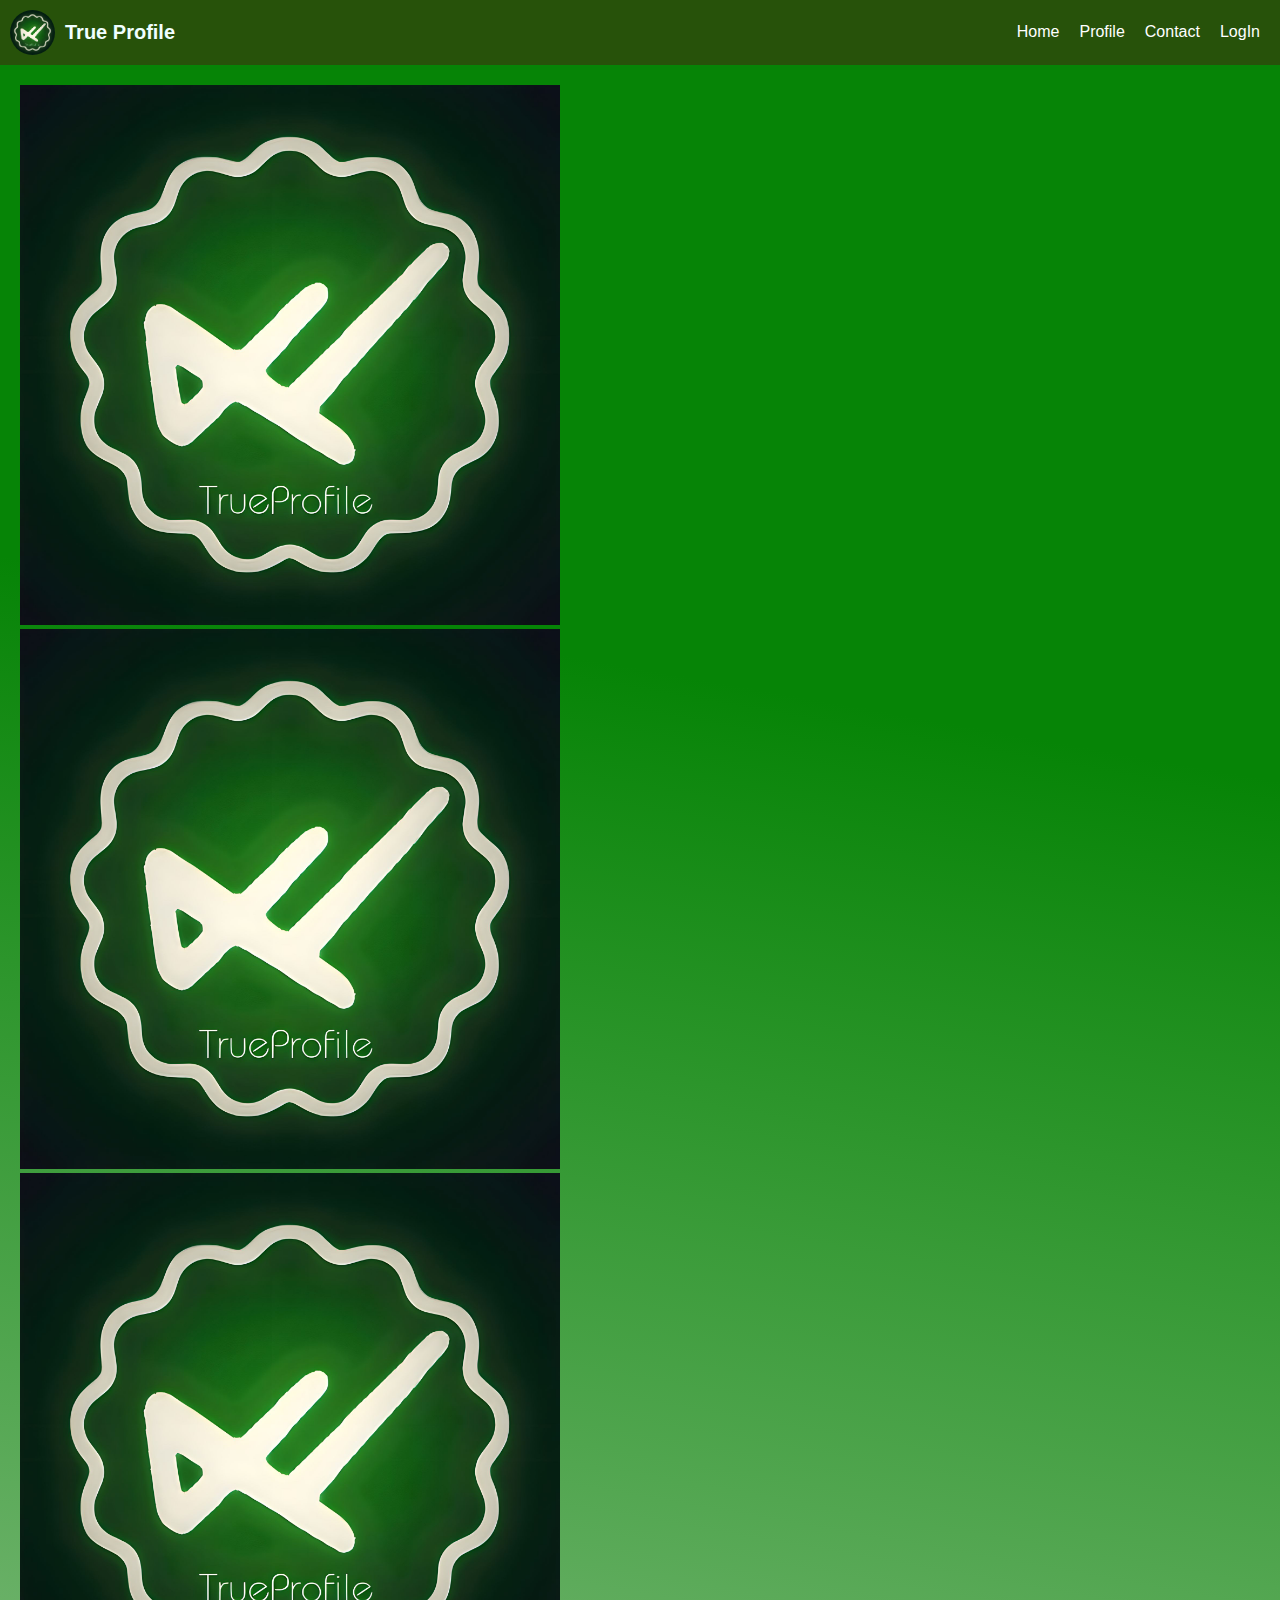
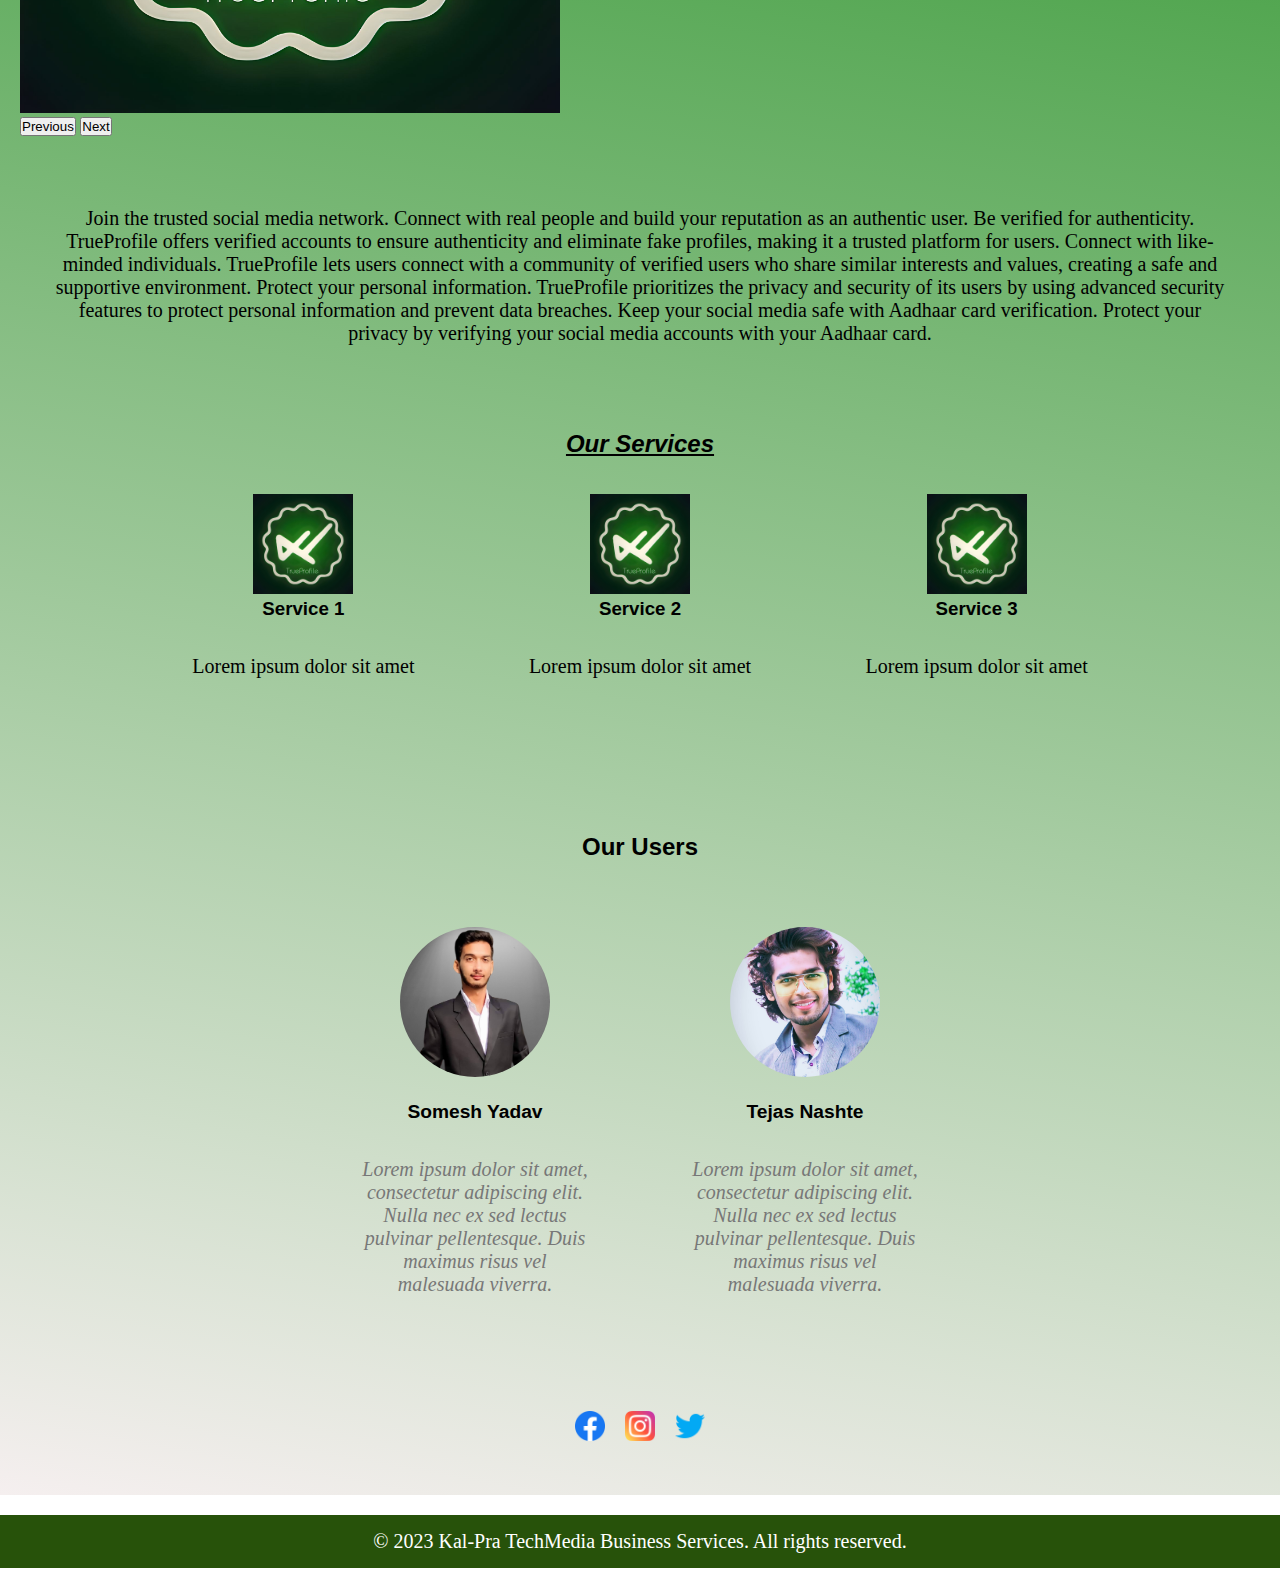
==== dashboard.html @ 2562a204 "done" ====
<!DOCTYPE html>
<html lang="en">
<head>
  <meta charset="UTF-8">
  <meta name="viewport" content="width=device-width, initial-scale=1.0">
  <title>User Dashboard</title>
  <link rel="stylesheet" href="css/dashboard.css">
  <link href="https://cdn.jsdelivr.net/npm/bootstrap@5.3.0/dist/css/bootstrap.min.css" rel="stylesheet" integrity="sha384-9ndCyUaIbzAi2FUVXJi0CjmCapSmO7SnpJef0486qhLnuZ2cdeRhO02iuK6FUUVM" crossorigin="anonymous">
  
</head>
<body>
  <header>
    <div class="logo">
      <img src="./images/logo.jpg" alt="">
      <h2>True Profile</h2>
    </div>

    
    <nav>
      <ul>
        <li><a href="#">Home</a></li>
        <li><a href="#">Profile</a></li>
        <li><a href="#social-icons">Contact</a></li>
        <li><a href="login.html">LogIn</a></li>
      </ul>
    </nav>
  </header>

  <main>
    <section>

      <div id="carouselExampleAutoplaying" class="carousel slide" data-bs-ride="carousel">
        <div class="carousel-inner">
          <div class="carousel-item active">
            <img src="./images/logo.jpg" class="d-block w-100" alt="...">
          </div>
          <div class="carousel-item">
            <img src="./images/logo.jpg" class="d-block w-100" alt="...">
          </div>
          <div class="carousel-item">
            <img src="./images/logo.jpg" class="d-block w-100" alt="...">
          </div>
        </div>
        <button class="carousel-control-prev" type="button" data-bs-target="#carouselExampleAutoplaying"      data-bs-slide="prev">
          <span class="carousel-control-prev-icon" aria-hidden="true"></span>
          <span class="visually-hidden">Previous</span>
        </button>
        <button class="carousel-control-next" type="button" data-bs-target="#carouselExampleAutoplaying" data-bs-slide="next">
          <span class="carousel-control-next-icon" aria-hidden="true"></span>
          <span class="visually-hidden">Next</span>
        </button>
      </div>
      <br><br>
      <p>
          Join the trusted social media network.
          Connect with real people and build your reputation as an authentic user.

          Be verified for authenticity.
          TrueProfile offers verified accounts to ensure authenticity and eliminate fake profiles, making it a trusted platform for users.

          Connect with like-minded individuals.
          TrueProfile lets users connect with a community of verified users who share similar interests and values, creating a safe and supportive environment.

          Protect your personal information.
          TrueProfile prioritizes the privacy and security of its users by using advanced security features to protect personal information and prevent data breaches.

          Keep your social media safe with Aadhaar card verification.
          Protect your privacy by verifying your social media accounts with your Aadhaar card.
      </p>
      <!-- Display user's uploaded data here -->
    </section>

    <!-- services -->
    <section id="services">
      <h2><u><i>Our Services</i></u></h2><br><br>
      <div class="service">
        <img src="./images/logo.jpg" alt="Service 1">
        <h3>Service 1</h3>
        <p>Lorem ipsum dolor sit amet</p>
      </div>
      <div class="service">
        <img src="./images/logo.jpg" alt="Service 2">
        <h3>Service 2</h3>
        <p>Lorem ipsum dolor sit amet</p>
      </div>
      <div class="service">
        <img src="./images/logo.jpg" alt="Service 3">
        <h3>Service 3</h3>
        <p>Lorem ipsum dolor sit amet</p>
      </div>
    </section>

    <!-- testimonial -->

    <section class="testimonial-section">
      <h2>Our Users</h2><br><br>
      <div class="testimonial-container">
        <div class="testimonial">
          <img src="./images/Somesh2.png" alt="User 1">
          <h3>Somesh Yadav</h3>
          <p>Lorem ipsum dolor sit amet, consectetur adipiscing elit. Nulla nec ex sed lectus pulvinar pellentesque. Duis maximus risus vel malesuada viverra.</p>
        </div>
        <div class="testimonial">
          <img src="./images/pic2.jpg" alt="User 2">
          <h3>Tejas Nashte</h3>
          <p>Lorem ipsum dolor sit amet, consectetur adipiscing elit. Nulla nec ex sed lectus pulvinar pellentesque. Duis maximus risus vel malesuada viverra.</p>
        </div>
        <!-- Add more testimonial divs for additional users -->
      </div>
    </section>
    
    
    


    <!-- social icon -->

    <section id="social-icons">
      <div class="social-icons">
        <div><a href="#" class="icon"><img src="./images/facebook.png" alt=""></a></div>
        <div><a href="#" class="icon"><img src="./images/instagram.png" alt=""></a></div>
        <div><a href="#" class="icon"><img src="./images/twitter.png" alt=""></a></div>
      </div>
    </section>
  </main>

  
  <footer>
    <p>&copy; 2023 Kal-Pra TechMedia Business Services. All rights reserved.</p>
  </footer>
  <script src="https://cdn.jsdelivr.net/npm/bootstrap@5.3.0/dist/js/bootstrap.bundle.min.js" integrity="sha384-geWF76RCwLtnZ8qwWowPQNguL3RmwHVBC9FhGdlKrxdiJJigb/j/68SIy3Te4Bkz" crossorigin="anonymous"></script>
 
</body>
</html>
---- css/dashboard.css ----
/* Reset default margin and padding */
* {
    margin: 0;
    padding: 0;
  }
  
  /* Set box-sizing property */
  html {
    box-sizing: border-box;
  }
  
  *, *:before, *:after {
    box-sizing: inherit;
  }
  
  /* Set a base font size and family */
  body {
    font-family: Arial, sans-serif;
    font-size: 16px;
  }
  
  /* Style the header */
  header {
    display: flex;
    justify-content: space-between;
    background-color: #27520a;
    padding: 10px;
  }
  
  .logo{
    display: flex;
    align-items: center;
  }
  .logo h2{
    margin: 10px;
    color: azure;
    font-size: 20px;
  }

  .logo img{
    width: 45px;
    border-radius: 50%;
  }

  nav{
    height: 30px;
  }
  nav ul {
    list-style-type: none;
    margin: 0;
    padding: 0;
    display: flex;
    margin-top: 13px;
    justify-content: center;


  }
  
  nav ul li {
    display: inline;
    margin-right: 10px;
    margin-left: 10px;
  }
  
  nav ul li a {
    color: #fff;
    text-decoration: none;
  }

  nav ul li a:hover{
    color:rgb(192, 220, 98) ;
  }
  
  /* Style the main content section */
  main {
    padding: 20px;
    background-image: linear-gradient(10deg , rgb(245, 239, 239) 0% ,rgb(6, 132, 6) 78% );
  }
  
  section {
    margin-bottom: 20px;
  }
  
  h1 {
    font-size: 24px;
    margin-bottom: 10px;
    font-family: cursive;
  }

  .company-img{
    justify-content: center;
    display: flex;
  }
  .company-img img{
   
    width: 200px;
    border-radius: 5px;
  }

  .carousel-item img{
    height: 60vh;
  }

  p{
    margin: 20px;
    padding: 15px;
    font-size: 20px;
    font-family: serif;
    display: flex;
    text-align: center;
  }


  #services {
    text-align: center;
    padding: 50px 0;
  }
  .services h2{
    font-family: serif;

  }
  
  .service {
    display: inline-block;
    margin: 0 20px;
  }
  
  .service img {
    width: 100px;
    height: 100px;
  }
  
  /* testimonial */

  .testimonial-section {
    text-align: center;
    padding: 50px 0;
  }
  
  .testimonial-container {
    display: flex;
    justify-content: center;
    align-items: center;
    flex-wrap: wrap;
    gap: 30px;
    margin-top: 30px;
  }
  
  .testimonial {
    max-width: 300px;
    text-align: center;
  }
  
  .testimonial img {
    width: 150px;
    height: 150px;
    border-radius: 50%;
    object-fit: cover;
    margin-bottom: 20px;
  }
  
  .testimonial h3 {
    font-size: 1.2rem;
    margin-bottom: 10px;
  }
  
  .testimonial p {
    font-style: italic;
    color: #777;
  }
  
  
  
  


  .social-icons{
    margin-top: 10px;
    display: flex;
    
    justify-content: center;
    cursor: pointer;
  }

  .icon{
    display: inline-block;
    background-size: cover;
    margin: 10px;
    transition: transform 0.5s ease-in-out;
  }
  .icon img{
    height: 30px;
    width: 30px;
  }

  .icon :hover{
    transform: scale(1.5);
  }
  /* Style the footer */
  footer {
    background-color: #27520a;
    color: #fff;
  }

  footer p{
    display: flex;
    align-items: center;
    justify-content: center;
  }
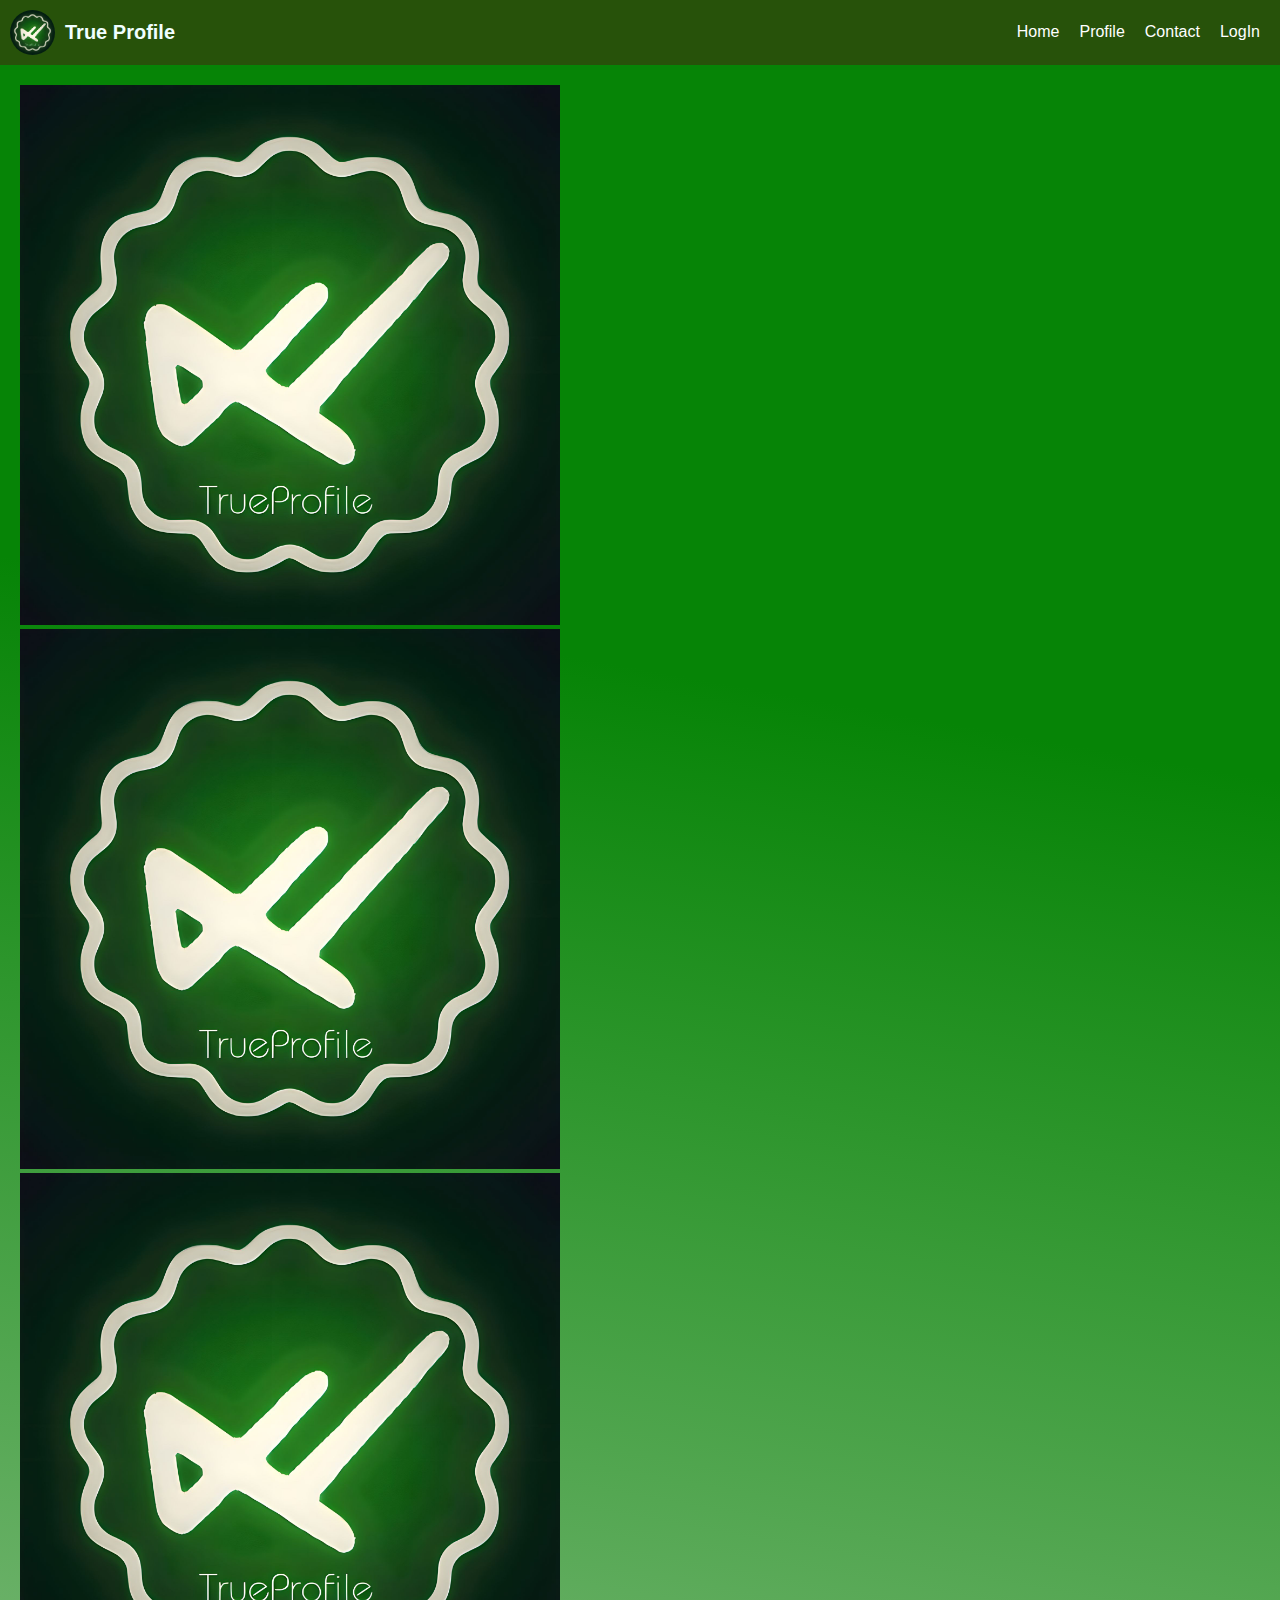
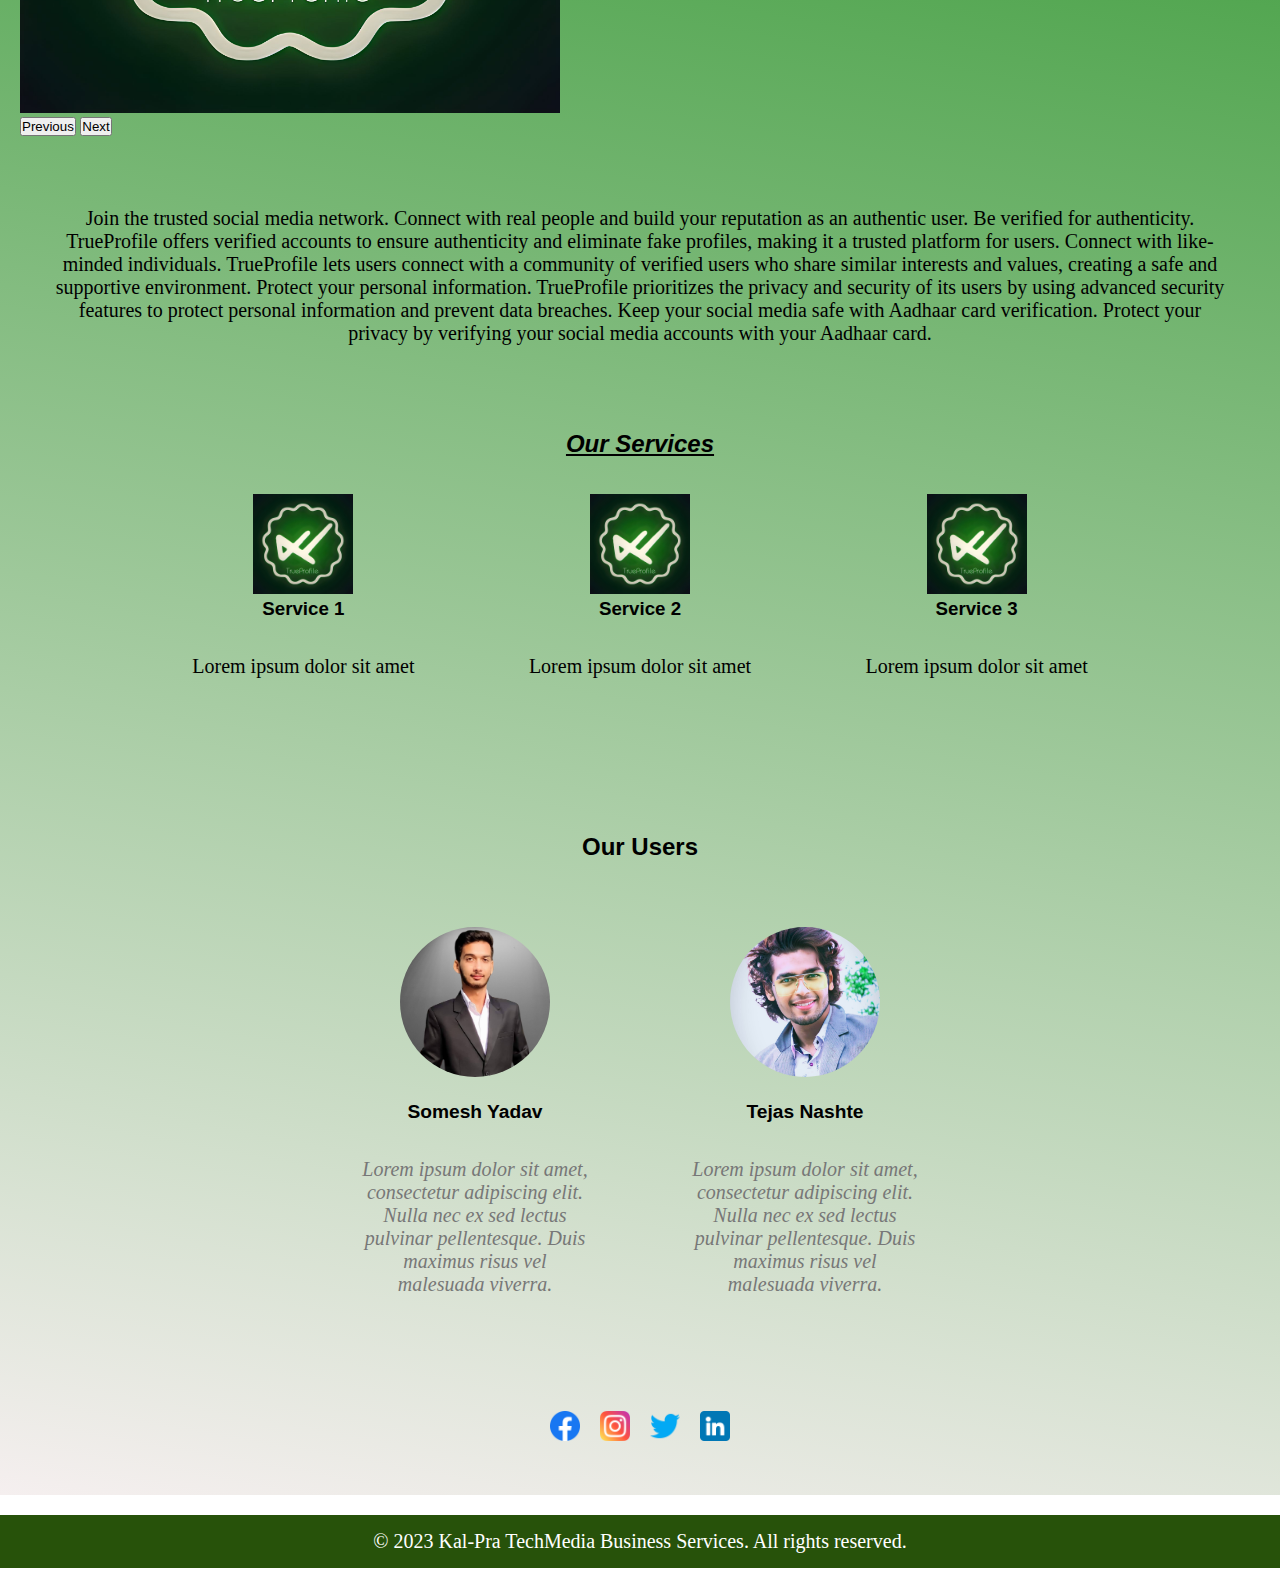
==== commit d407e94f: "changes in JS" ====
--- a/dashboard.html
+++ b/dashboard.html
@@ -120,6 +120,7 @@
         <div><a href="#" class="icon"><img src="./images/facebook.png" alt=""></a></div>
         <div><a href="#" class="icon"><img src="./images/instagram.png" alt=""></a></div>
         <div><a href="#" class="icon"><img src="./images/twitter.png" alt=""></a></div>
+        <div><a href="#" class="icon"><img src="./images/linkedin.png" alt=""></a></div>
       </div>
     </section>
   </main>
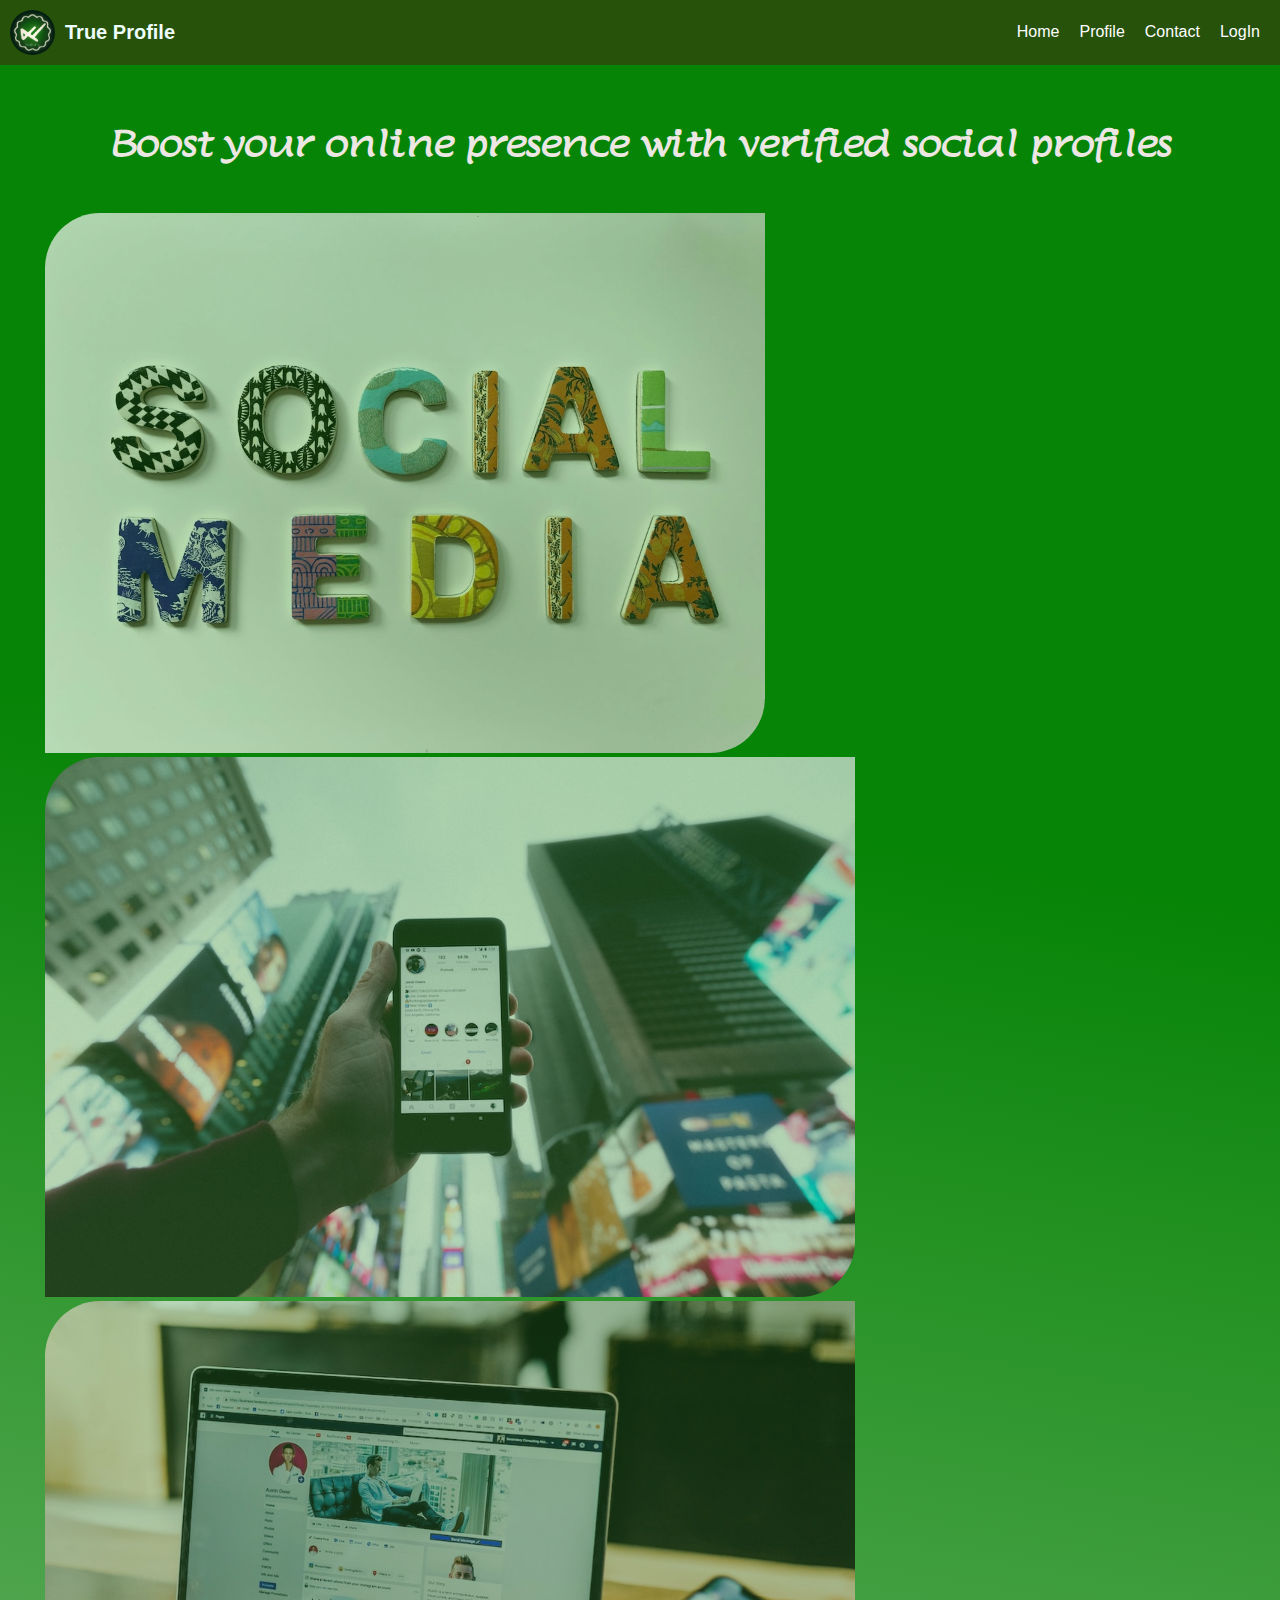
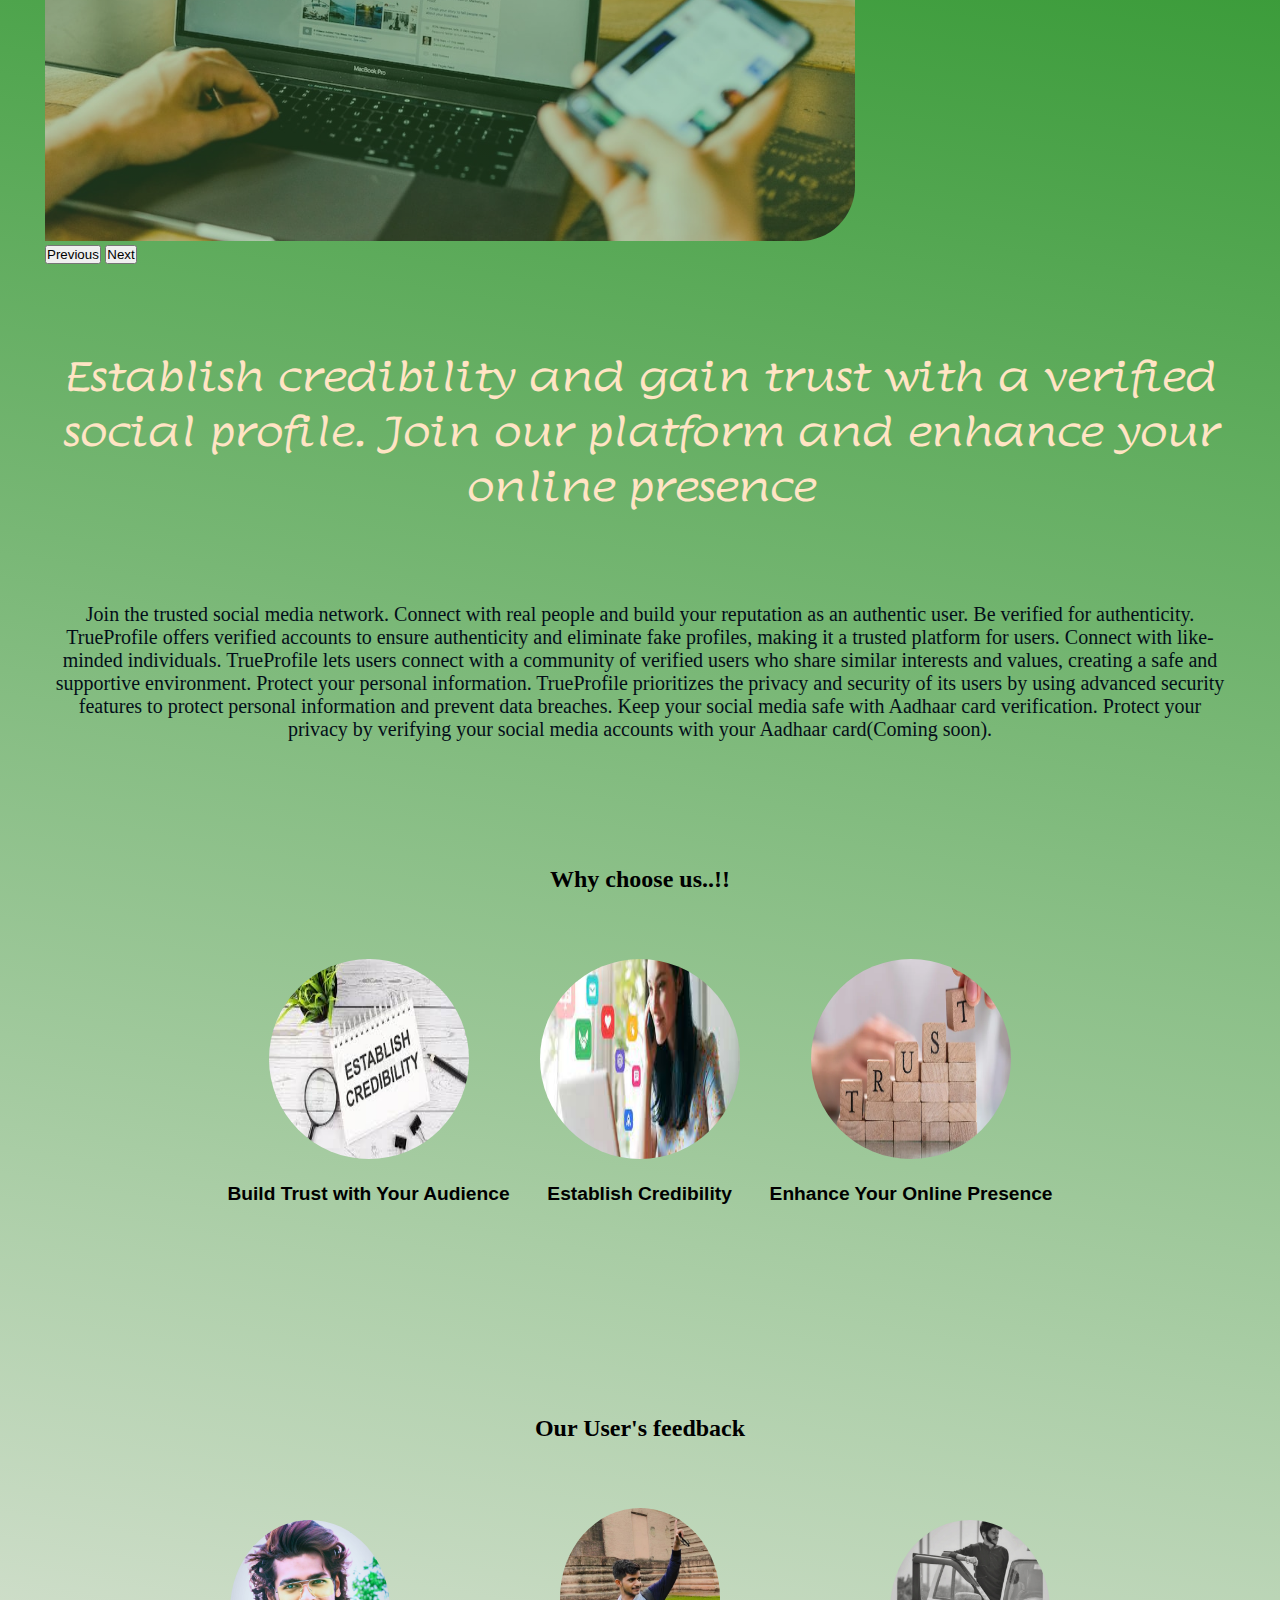
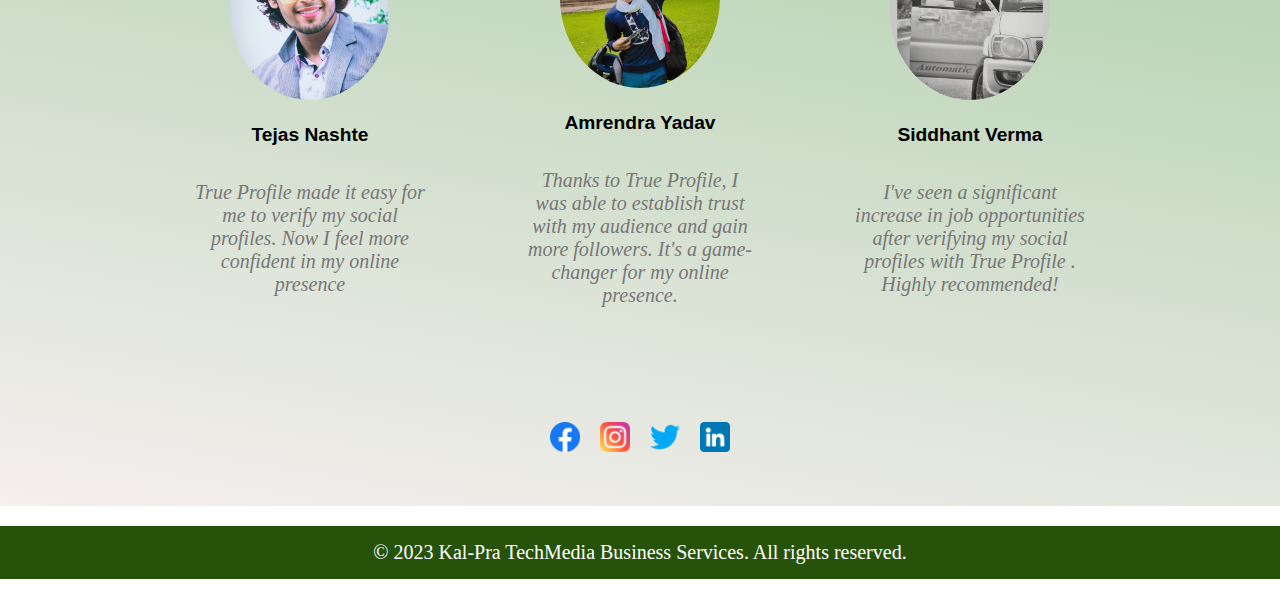
==== commit e3005478: "update carousel, features, testimonial" ====
--- a/dashboard.html
+++ b/dashboard.html
@@ -6,12 +6,15 @@
   <title>User Dashboard</title>
   <link rel="stylesheet" href="css/dashboard.css">
   <link href="https://cdn.jsdelivr.net/npm/bootstrap@5.3.0/dist/css/bootstrap.min.css" rel="stylesheet" integrity="sha384-9ndCyUaIbzAi2FUVXJi0CjmCapSmO7SnpJef0486qhLnuZ2cdeRhO02iuK6FUUVM" crossorigin="anonymous">
+  <link rel="preconnect" href="https://fonts.googleapis.com">
+  <link rel="preconnect" href="https://fonts.gstatic.com" crossorigin>
+  <link href="https://fonts.googleapis.com/css2?family=Lumanosimo&family=Montserrat:wght@500&family=Roboto+Condensed&family=Varela+Round&display=swap" rel="stylesheet">
   
 </head>
 <body>
   <header>
     <div class="logo">
-      <img src="./images/logo.jpg" alt="">
+      <img src="./images/logo.png" alt="">
       <h2>True Profile</h2>
     </div>
 
@@ -27,18 +30,23 @@
   </header>
 
   <main>
+
+    <div class="heading">
+      <h2>Boost your online presence with verified social profiles</h2>
+    </div>
+    
     <section>
 
       <div id="carouselExampleAutoplaying" class="carousel slide" data-bs-ride="carousel">
         <div class="carousel-inner">
           <div class="carousel-item active">
-            <img src="./images/logo.jpg" class="d-block w-100" alt="...">
+            <img src="./images/carousel1.jpeg" class="d-block w-100" alt="...">
           </div>
           <div class="carousel-item">
-            <img src="./images/logo.jpg" class="d-block w-100" alt="...">
+            <img src="./images/carousel2.jpeg" class="d-block w-100" alt="...">
           </div>
           <div class="carousel-item">
-            <img src="./images/logo.jpg" class="d-block w-100" alt="...">
+            <img src="./images/carousel3.jpeg" class="d-block w-100" alt="...">
           </div>
         </div>
         <button class="carousel-control-prev" type="button" data-bs-target="#carouselExampleAutoplaying"      data-bs-slide="prev">
@@ -51,7 +59,15 @@
         </button>
       </div>
       <br><br>
-      <p>
+      <!-- Display user's uploaded data here -->
+    </section>
+
+    <section class="company-details">
+      <p style="font-size:40px; font-family: Lumanosimo; color: bisque;">
+        Establish credibility and gain trust with a verified social profile. Join our platform and enhance your online presence
+      </p>
+      <br>
+      <p style="font-size:20px; font-family: Ysabeau sc; color: rgb(3, 14, 24);">
           Join the trusted social media network.
           Connect with real people and build your reputation as an authentic user.
 
@@ -65,46 +81,67 @@
           TrueProfile prioritizes the privacy and security of its users by using advanced security features to protect personal information and prevent data breaches.
 
           Keep your social media safe with Aadhaar card verification.
-          Protect your privacy by verifying your social media accounts with your Aadhaar card.
+          Protect your privacy by verifying your social media accounts with your Aadhaar card(Coming soon).
       </p>
-      <!-- Display user's uploaded data here -->
     </section>
 
-    <!-- services -->
-    <section id="services">
-      <h2><u><i>Our Services</i></u></h2><br><br>
-      <div class="service">
-        <img src="./images/logo.jpg" alt="Service 1">
-        <h3>Service 1</h3>
-        <p>Lorem ipsum dolor sit amet</p>
-      </div>
-      <div class="service">
-        <img src="./images/logo.jpg" alt="Service 2">
-        <h3>Service 2</h3>
-        <p>Lorem ipsum dolor sit amet</p>
-      </div>
-      <div class="service">
-        <img src="./images/logo.jpg" alt="Service 3">
-        <h3>Service 3</h3>
-        <p>Lorem ipsum dolor sit amet</p>
+    <!-- why choose us -->
+
+    <section class="choose-us-section">
+      <h2>Why choose us..!!</h2><br><br>
+      <div class="choose-us-container">
+        
+        <div class="choose-us">
+          <img src="./images/feature1.jpeg" alt="feature 1">
+          <h3>Build Trust with Your Audience</h3>
+        </div>
+
+        <div class="choose-us">
+          <img src="./images/feature2.jpeg" alt="feature 2">
+          <h3>Establish Credibility</h3>
+        </div>
+
+
+        <div class="choose-us">
+          <img src="./images/feature3.webp" alt="feature 1">
+          <h3>Enhance Your Online Presence</h3>
+        </div>
+
+        
+        <!-- Add more testimonial divs for additional users -->
       </div>
     </section>
+
+    
 
     <!-- testimonial -->
 
     <section class="testimonial-section">
-      <h2>Our Users</h2><br><br>
+      <h2>Our User's feedback</h2><br><br>
       <div class="testimonial-container">
+
         <div class="testimonial">
-          <img src="./images/Somesh2.png" alt="User 1">
-          <h3>Somesh Yadav</h3>
-          <p>Lorem ipsum dolor sit amet, consectetur adipiscing elit. Nulla nec ex sed lectus pulvinar pellentesque. Duis maximus risus vel malesuada viverra.</p>
+          <img src="./images/review0.jpg" alt="User 1">
+          <h3>Tejas Nashte</h3>
+          <p>True Profile made it easy for me to verify my social profiles. Now I feel more confident in my online presence</p>
         </div>
+
         <div class="testimonial">
-          <img src="./images/pic2.jpg" alt="User 2">
-          <h3>Tejas Nashte</h3>
-          <p>Lorem ipsum dolor sit amet, consectetur adipiscing elit. Nulla nec ex sed lectus pulvinar pellentesque. Duis maximus risus vel malesuada viverra.</p>
+          <img src="./images/review1.jpg" alt="User 2">
+          <h3>Amrendra Yadav</h3>
+          <p>
+            Thanks to True Profile, I was able to establish trust with my audience and gain more followers. It's a game-changer for my online presence.
+          </p>
         </div>
+
+
+        <div class="testimonial">
+          <img src="./images/review2.jpg" alt="User 1">
+          <h3>Siddhant Verma</h3>
+          <p>I've seen a significant increase in job opportunities after verifying my social profiles with True Profile . Highly recommended!</p>
+        </div>
+
+        
         <!-- Add more testimonial divs for additional users -->
       </div>
     </section>
--- a/css/dashboard.css
+++ b/css/dashboard.css
@@ -80,11 +80,30 @@
   section {
     margin-bottom: 20px;
   }
-  
+  .heading h2{
+    text-align: center;
+    margin-top: 35px;
+    font-size: 35px;
+    font-family:'Lumanosimo', cursive;
+    color: rgb(237, 231, 227);
+  }
   h1 {
     font-size: 24px;
     margin-bottom: 10px;
     font-family: cursive;
+  }
+
+  .carousel{
+    margin: 45px 25px 15px 25px;
+  }
+  .carousel img{
+    opacity: 0.7;
+    border-radius: 55px 0px ;
+  }
+
+  .company-details p{
+    text-align: center;
+    justify-content: center;
   }
 
   .company-img{
@@ -111,7 +130,7 @@
   }
 
 
-  #services {
+  /* #services {
     text-align: center;
     padding: 50px 0;
   }
@@ -128,16 +147,20 @@
   .service img {
     width: 100px;
     height: 100px;
-  }
-  
-  /* testimonial */
-
-  .testimonial-section {
-    text-align: center;
+  } */
+
+  /* why choose us */
+
+  .choose-us-section {
+    text-align: center;
+    margin-top: 60px;
     padding: 50px 0;
   }
-  
-  .testimonial-container {
+  .choose-us-section h2{
+    font-family: "Ysabeau sc";
+  }
+  
+  .choose-us-container {
     display: flex;
     justify-content: center;
     align-items: center;
@@ -146,14 +169,58 @@
     margin-top: 30px;
   }
   
+  .choose-us {
+    max-width: 300px;
+    text-align: center;
+  }
+  
+  .choose-us img {
+    width: 200px;
+    height: 200px;
+    border-radius: 50%;
+    /* object-fit: cover; */
+    margin-bottom: 20px;
+  }
+  
+  .choose-us h3 {
+    font-size: 1.2rem;
+    margin-bottom: 10px;
+  }
+  
+  
+
+
+
+  
+  /* testimonial */
+
+  .testimonial-section {
+    text-align: center;
+    margin-top: 100px;
+    padding: 50px 0;
+  }
+
+  .testimonial-section h2{
+    font-family: "Ysabeau sc";
+  }
+  
+  .testimonial-container {
+    display: flex;
+    justify-content: center;
+    align-items: center;
+    flex-wrap: wrap;
+    gap: 30px;
+    margin-top: 30px;
+  }
+  
   .testimonial {
     max-width: 300px;
     text-align: center;
   }
   
   .testimonial img {
-    width: 150px;
-    height: 150px;
+    width: 160px;
+    height: 180px;
     border-radius: 50%;
     object-fit: cover;
     margin-bottom: 20px;
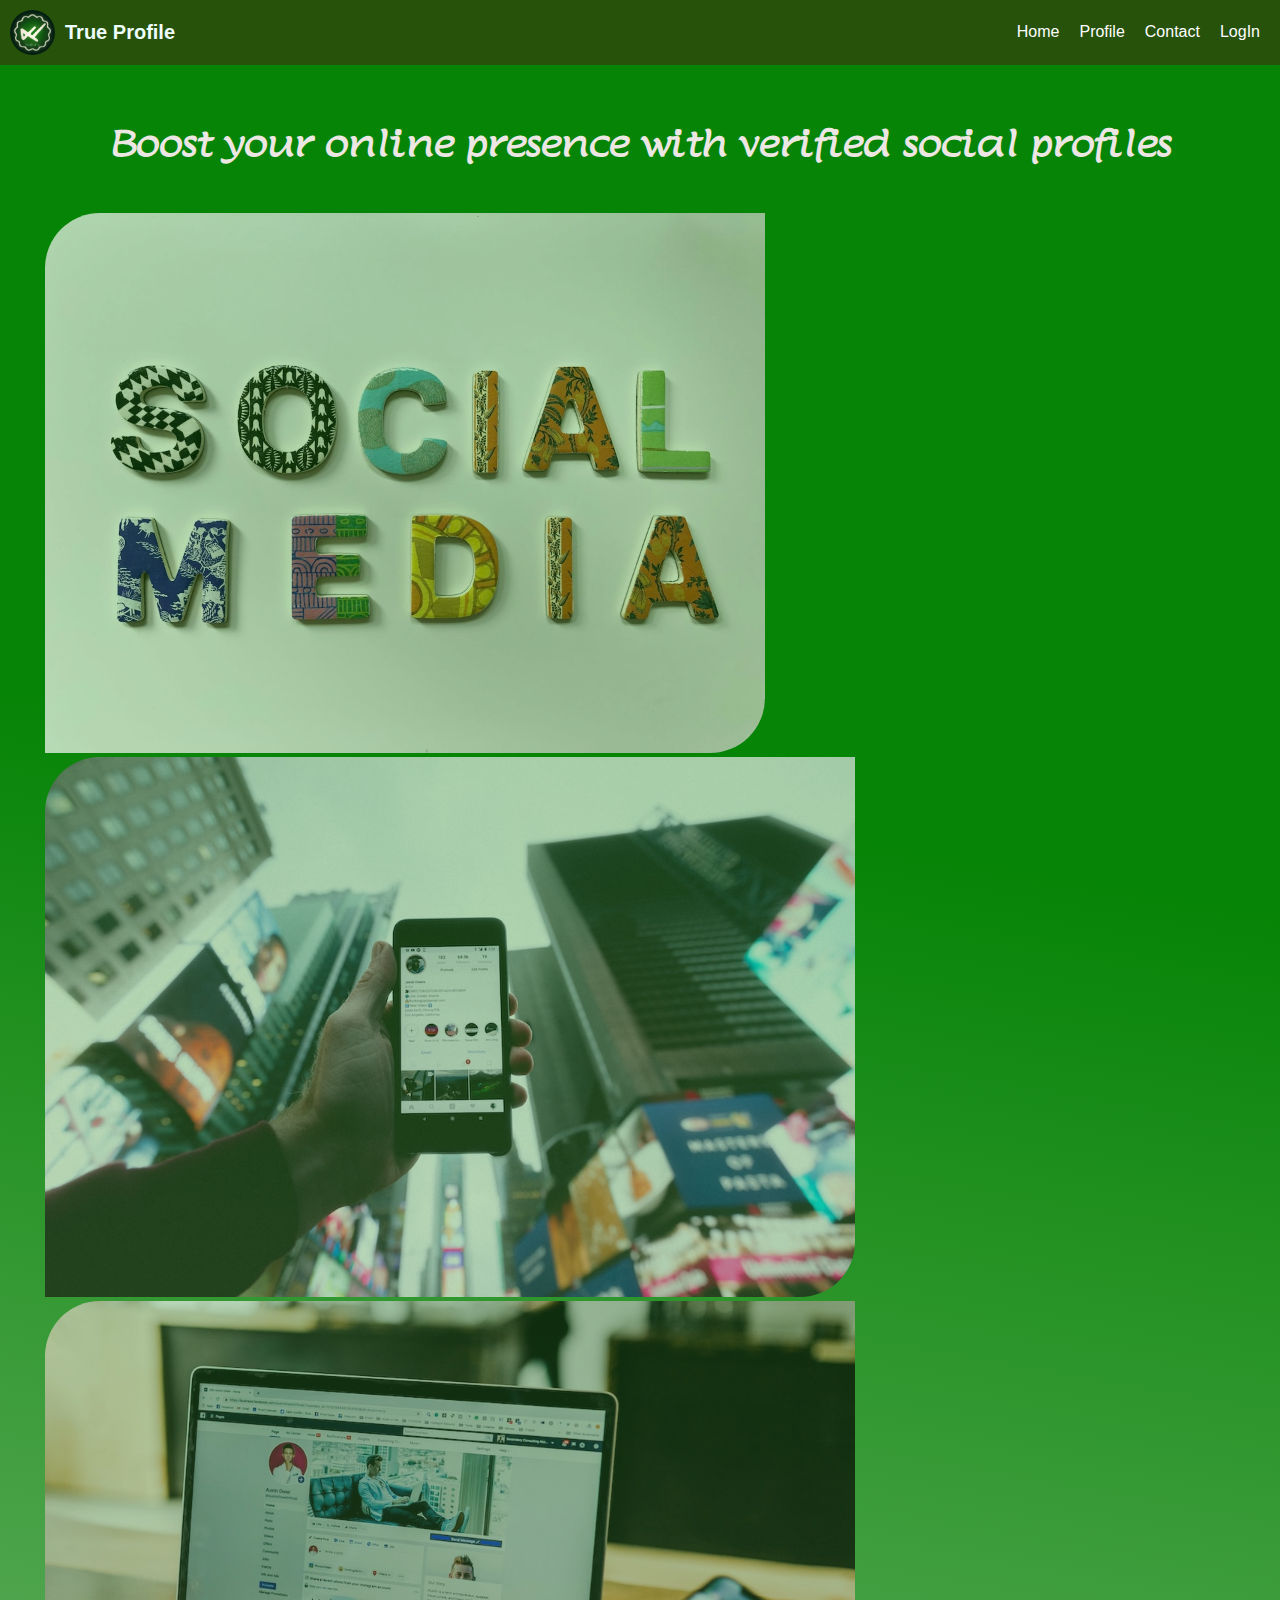
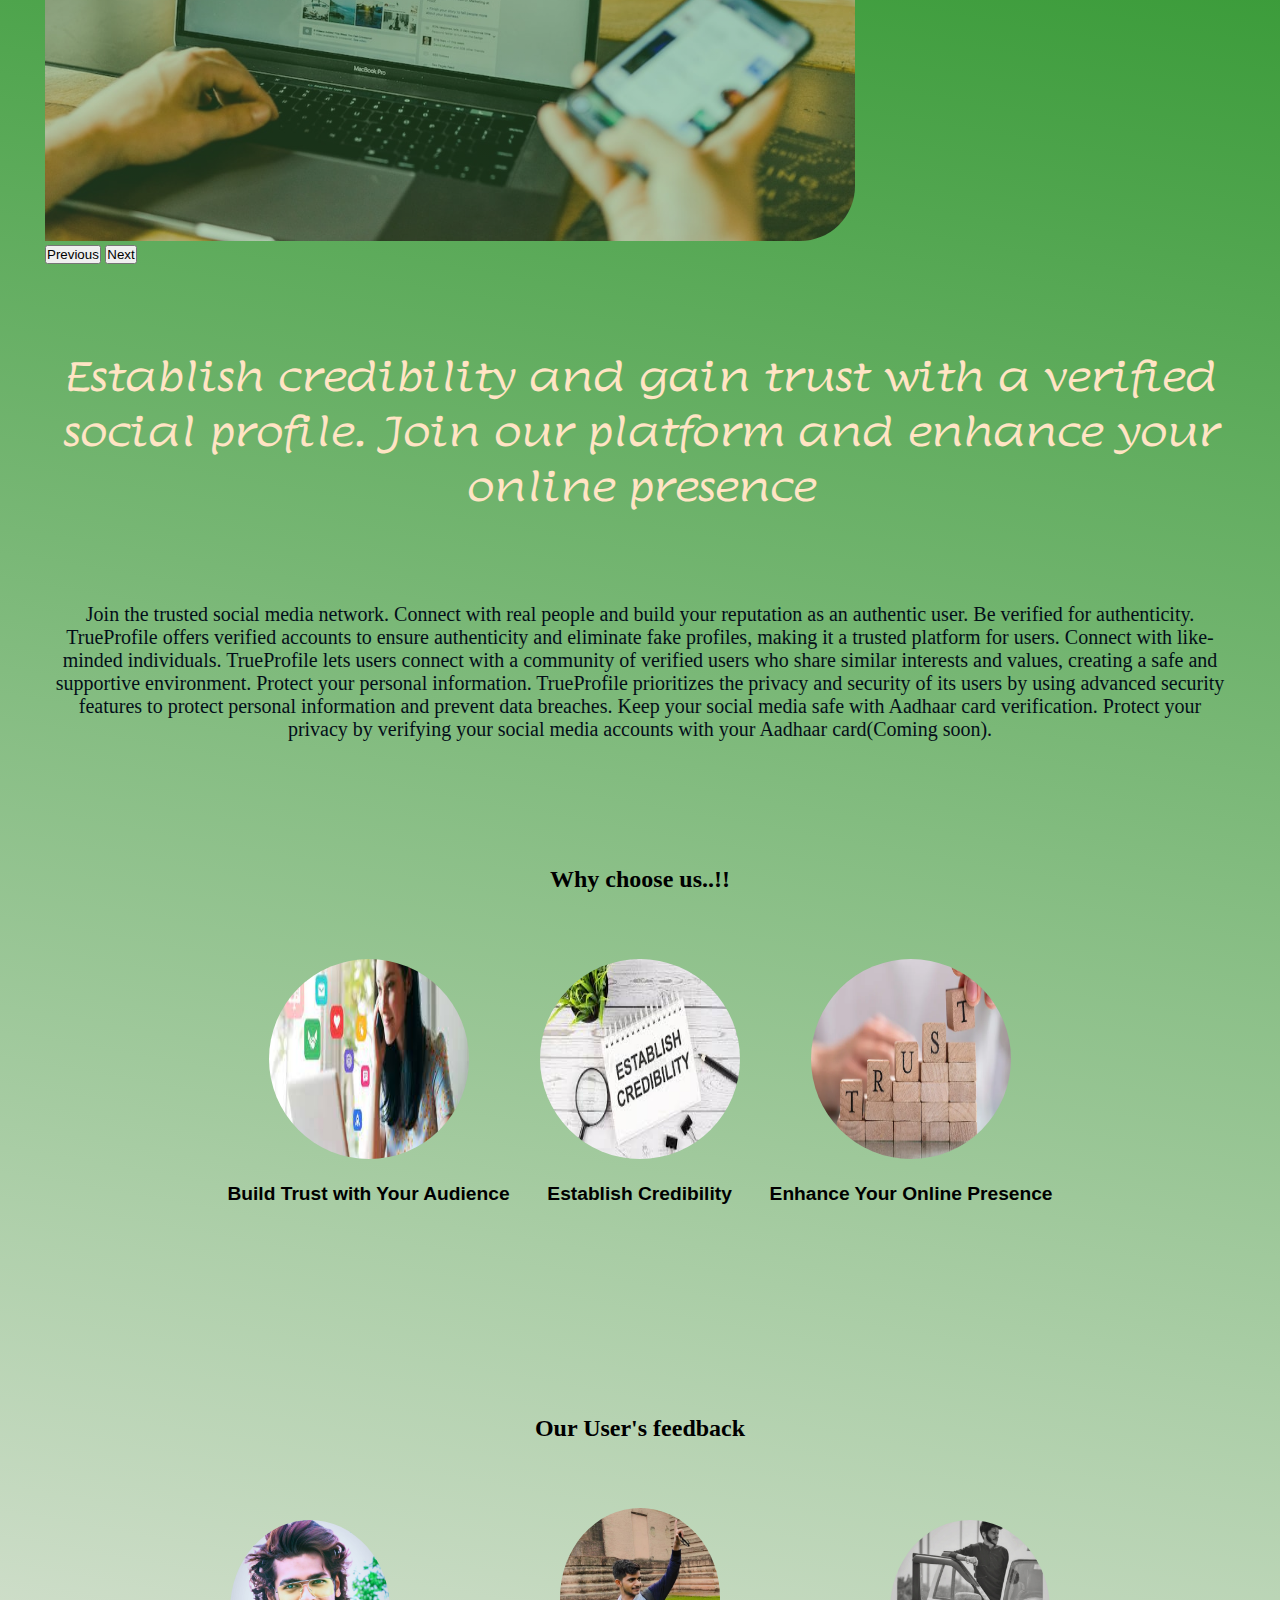
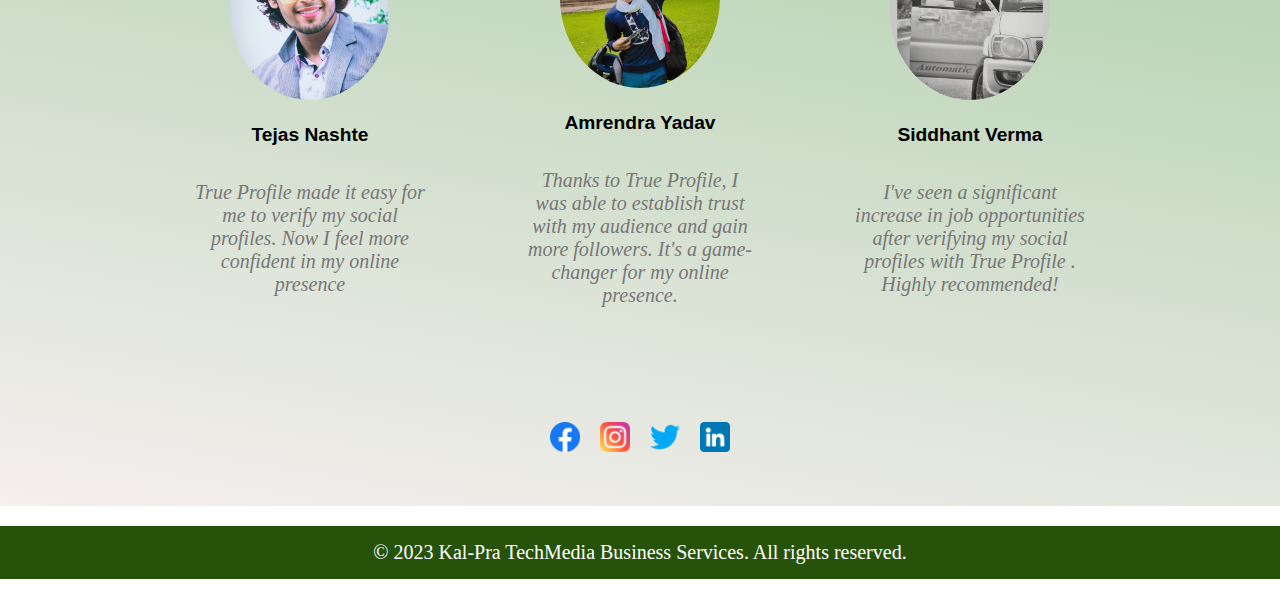
==== commit 80b26053: "feature image change" ====
--- a/dashboard.html
+++ b/dashboard.html
@@ -92,12 +92,12 @@
       <div class="choose-us-container">
         
         <div class="choose-us">
-          <img src="./images/feature1.jpeg" alt="feature 1">
+          <img src="./images/feature2.jpeg" alt="feature 1">
           <h3>Build Trust with Your Audience</h3>
         </div>
 
         <div class="choose-us">
-          <img src="./images/feature2.jpeg" alt="feature 2">
+          <img src="./images/feature1.jpeg" alt="feature 2">
           <h3>Establish Credibility</h3>
         </div>
 
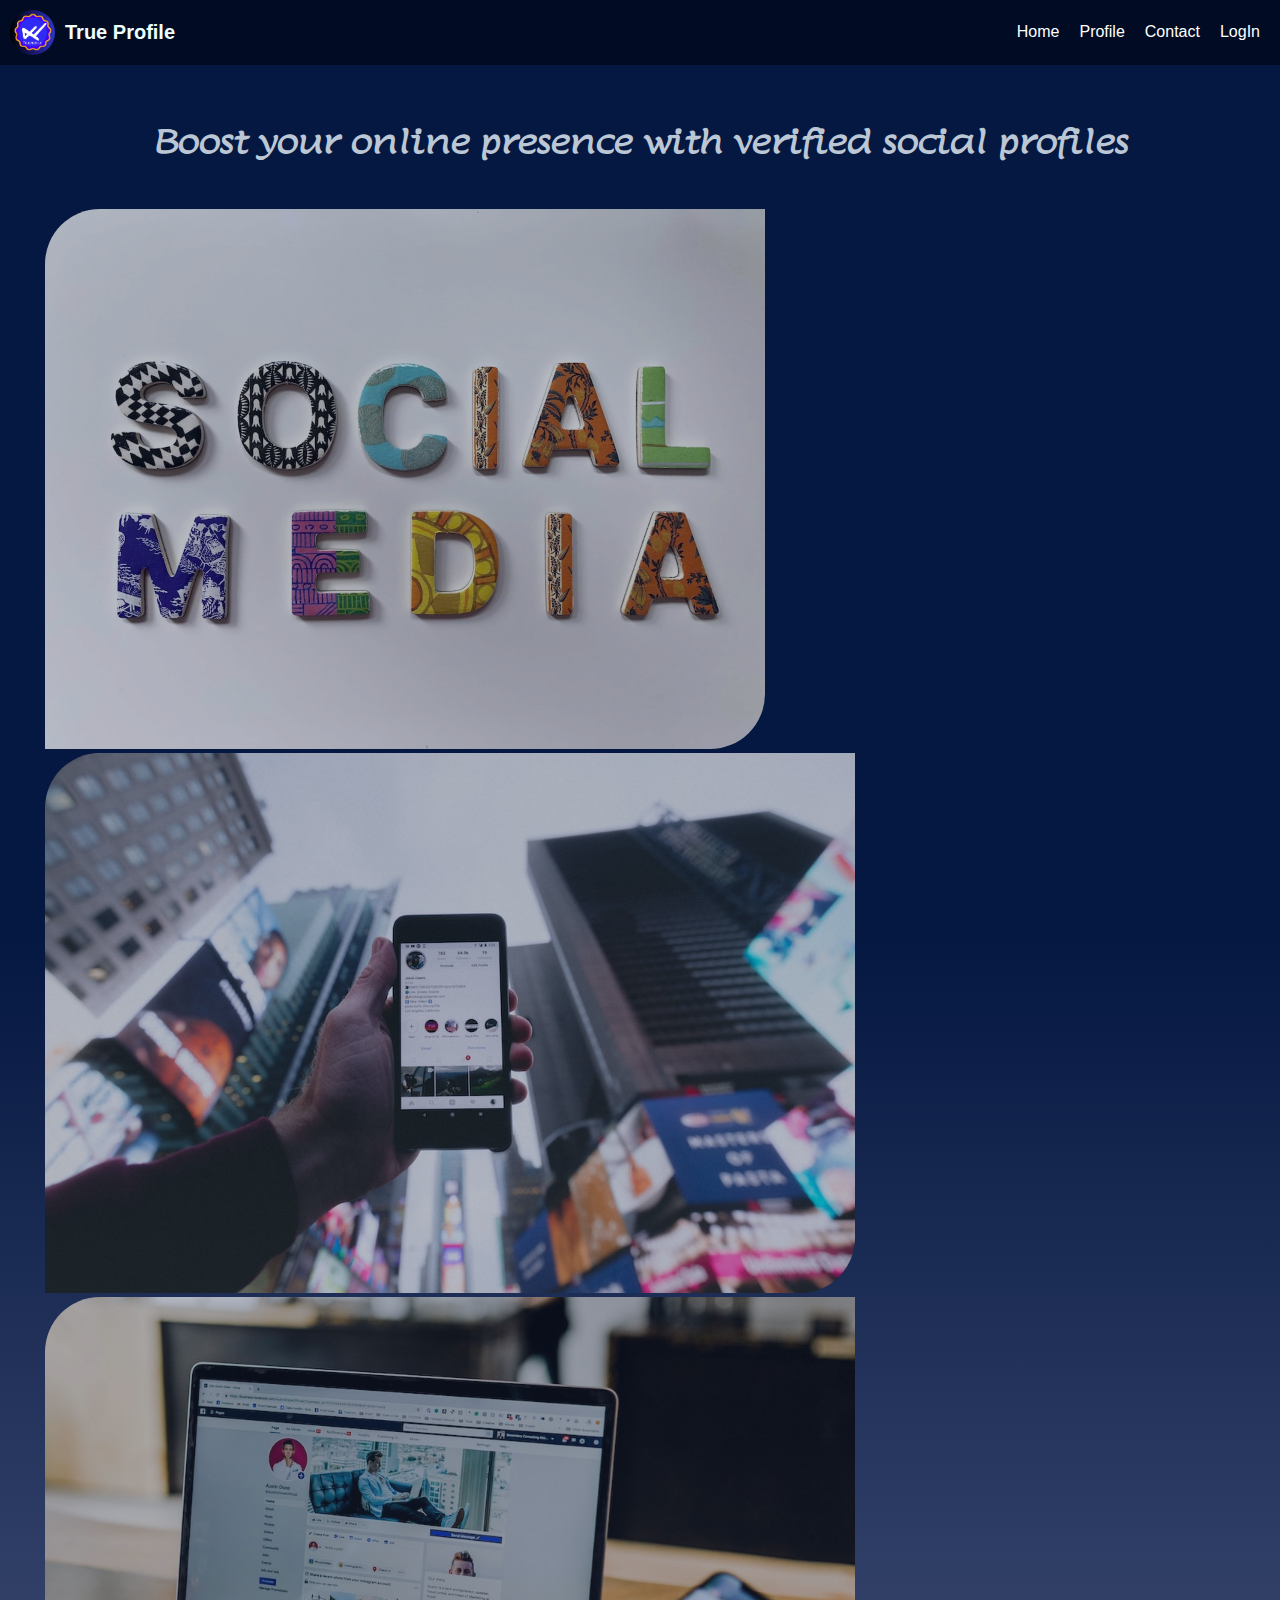
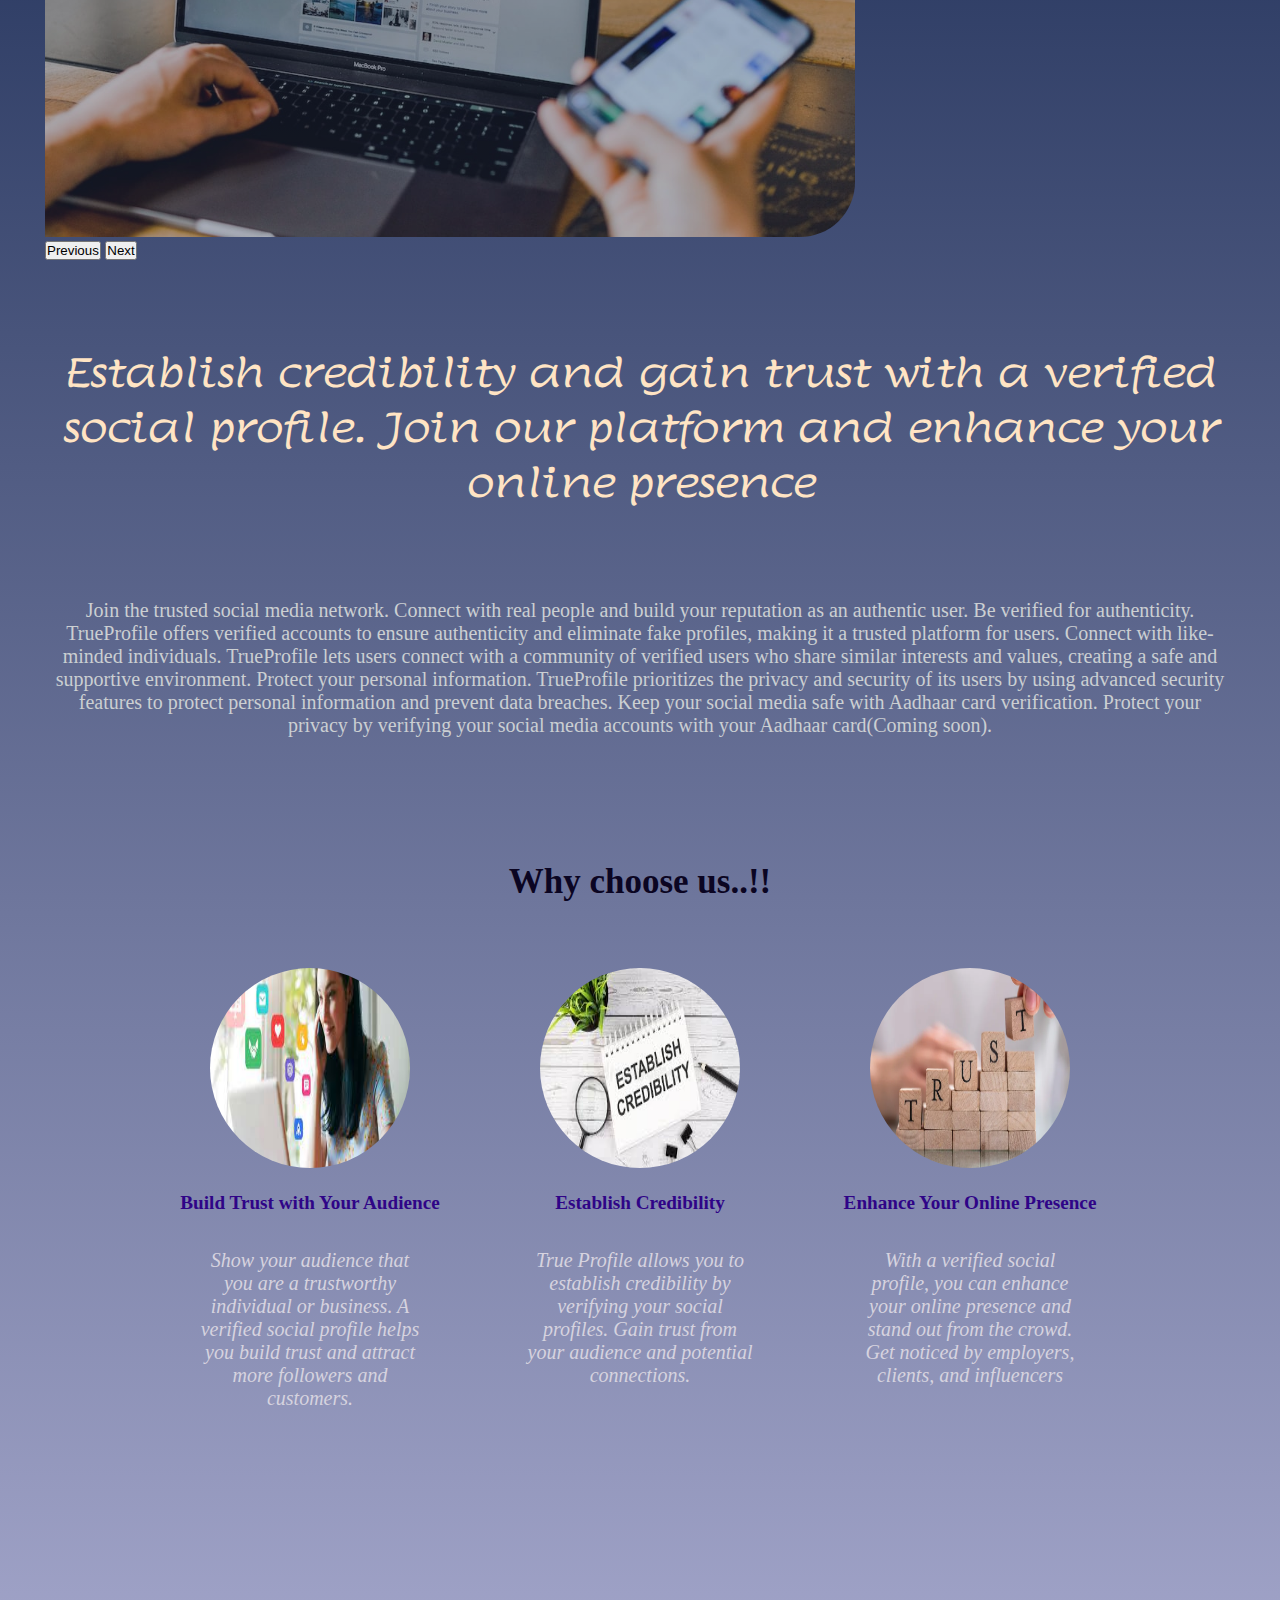
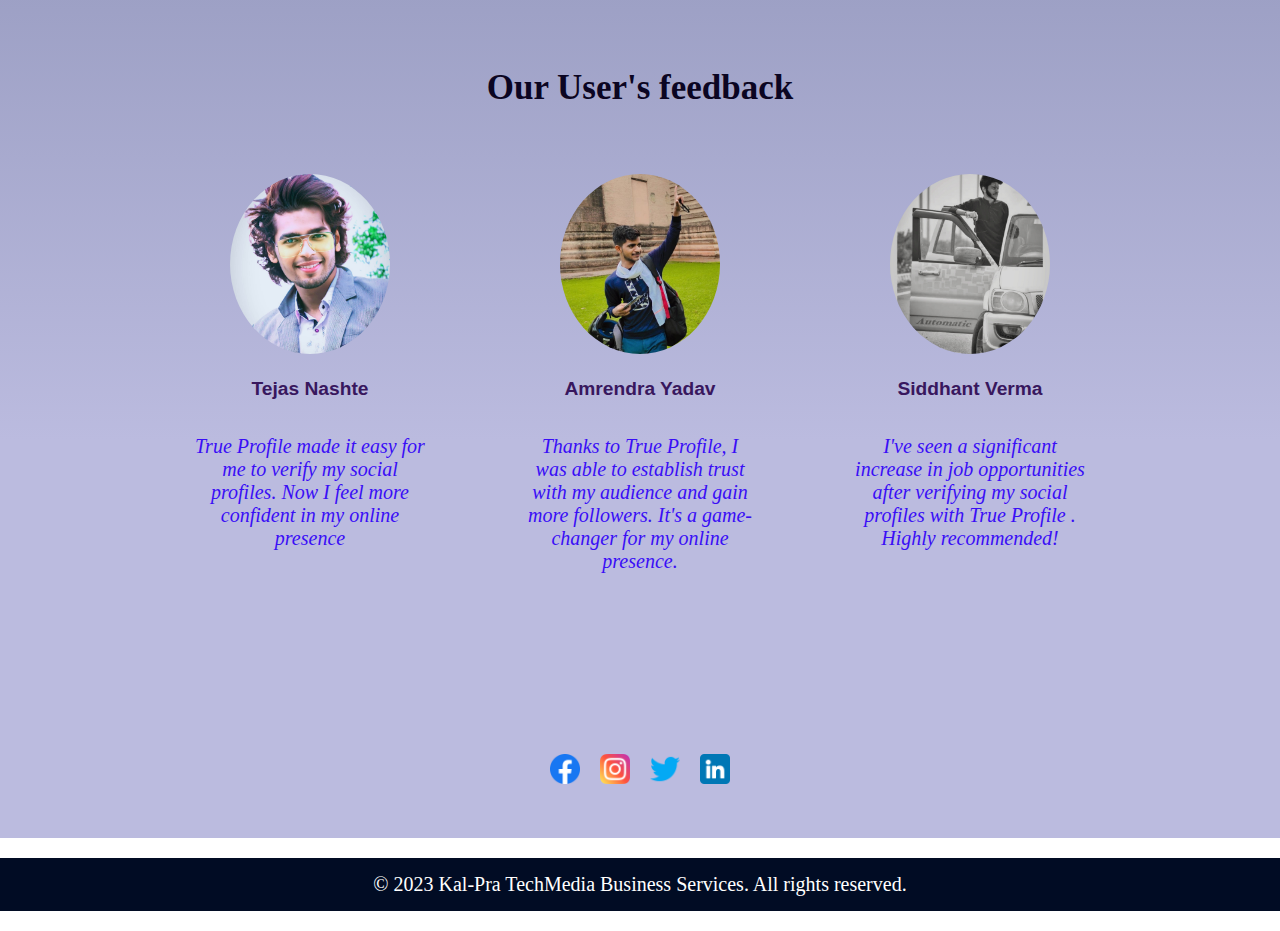
==== commit 62010c92: "change bg color" ====
--- a/dashboard.html
+++ b/dashboard.html
@@ -14,7 +14,7 @@
 <body>
   <header>
     <div class="logo">
-      <img src="./images/logo.png" alt="">
+      <img src="./images/logo2.jpg" alt="">
       <h2>True Profile</h2>
     </div>
 
@@ -24,7 +24,7 @@
         <li><a href="#">Home</a></li>
         <li><a href="#">Profile</a></li>
         <li><a href="#social-icons">Contact</a></li>
-        <li><a href="login.html">LogIn</a></li>
+        <li><a href="login.html" target="_blank">LogIn</a></li>
       </ul>
     </nav>
   </header>
@@ -67,7 +67,7 @@
         Establish credibility and gain trust with a verified social profile. Join our platform and enhance your online presence
       </p>
       <br>
-      <p style="font-size:20px; font-family: Ysabeau sc; color: rgb(3, 14, 24);">
+      <p style="font-size:20px; font-family: Ysabeau sc; color: rgb(203, 207, 210);">
           Join the trusted social media network.
           Connect with real people and build your reputation as an authentic user.
 
@@ -94,17 +94,26 @@
         <div class="choose-us">
           <img src="./images/feature2.jpeg" alt="feature 1">
           <h3>Build Trust with Your Audience</h3>
+          <p>
+            Show your audience that you are a trustworthy individual or business. A verified social profile helps you build trust and attract more followers and customers.
+          </p>
         </div>
 
         <div class="choose-us">
           <img src="./images/feature1.jpeg" alt="feature 2">
           <h3>Establish Credibility</h3>
+          <p>
+            True Profile allows you to establish credibility by verifying your social profiles. Gain trust from your audience and potential connections.
+          </p>
         </div>
 
 
         <div class="choose-us">
           <img src="./images/feature3.webp" alt="feature 1">
           <h3>Enhance Your Online Presence</h3>
+          <p>
+            With a verified social profile, you can enhance your online presence and stand out from the crowd. Get noticed by employers, clients, and influencers
+          </p>
         </div>
 
         
--- a/css/dashboard.css
+++ b/css/dashboard.css
@@ -2,6 +2,7 @@
 * {
     margin: 0;
     padding: 0;
+    
   }
   
   /* Set box-sizing property */
@@ -17,13 +18,14 @@
   body {
     font-family: Arial, sans-serif;
     font-size: 16px;
+    
   }
   
   /* Style the header */
   header {
     display: flex;
     justify-content: space-between;
-    background-color: #27520a;
+    background-color: #010c24;
     padding: 10px;
   }
   
@@ -74,7 +76,8 @@
   /* Style the main content section */
   main {
     padding: 20px;
-    background-image: linear-gradient(10deg , rgb(245, 239, 239) 0% ,rgb(6, 132, 6) 78% );
+    /* background-image: url(./images/bgImgtry.jpg); */
+    background-image: linear-gradient(0deg,rgb(187, 187, 223) 10% , rgb(5, 24, 65) 78%);
   }
   
   section {
@@ -83,9 +86,9 @@
   .heading h2{
     text-align: center;
     margin-top: 35px;
-    font-size: 35px;
+    font-size: 2rem;
     font-family:'Lumanosimo', cursive;
-    color: rgb(237, 231, 227);
+    color: rgb(187, 199, 212);
   }
   h1 {
     font-size: 24px;
@@ -158,6 +161,8 @@
   }
   .choose-us-section h2{
     font-family: "Ysabeau sc";
+    color: #0b0522;
+    font-size: 35px;
   }
   
   .choose-us-container {
@@ -170,6 +175,7 @@
   }
   
   .choose-us {
+    height: 500px;
     max-width: 300px;
     text-align: center;
   }
@@ -184,9 +190,14 @@
   
   .choose-us h3 {
     font-size: 1.2rem;
+    font-family: cursive;
     margin-bottom: 10px;
-  }
-  
+    color: rgb(47, 4, 135);
+  }
+  .choose-us p {
+    font-style: italic;
+    color: #d6d3df;
+  }
   
 
 
@@ -202,6 +213,8 @@
 
   .testimonial-section h2{
     font-family: "Ysabeau sc";
+    color: #0b0522;
+    font-size: 35px;
   }
   
   .testimonial-container {
@@ -214,6 +227,7 @@
   }
   
   .testimonial {
+    height: 500px;
     max-width: 300px;
     text-align: center;
   }
@@ -229,11 +243,12 @@
   .testimonial h3 {
     font-size: 1.2rem;
     margin-bottom: 10px;
+    color:rgb(56, 23, 94);
   }
   
   .testimonial p {
     font-style: italic;
-    color: #777;
+    color: #390ef6;
   }
   
   
@@ -265,7 +280,7 @@
   }
   /* Style the footer */
   footer {
-    background-color: #27520a;
+    background-color: #010c24;
     color: #fff;
   }
 
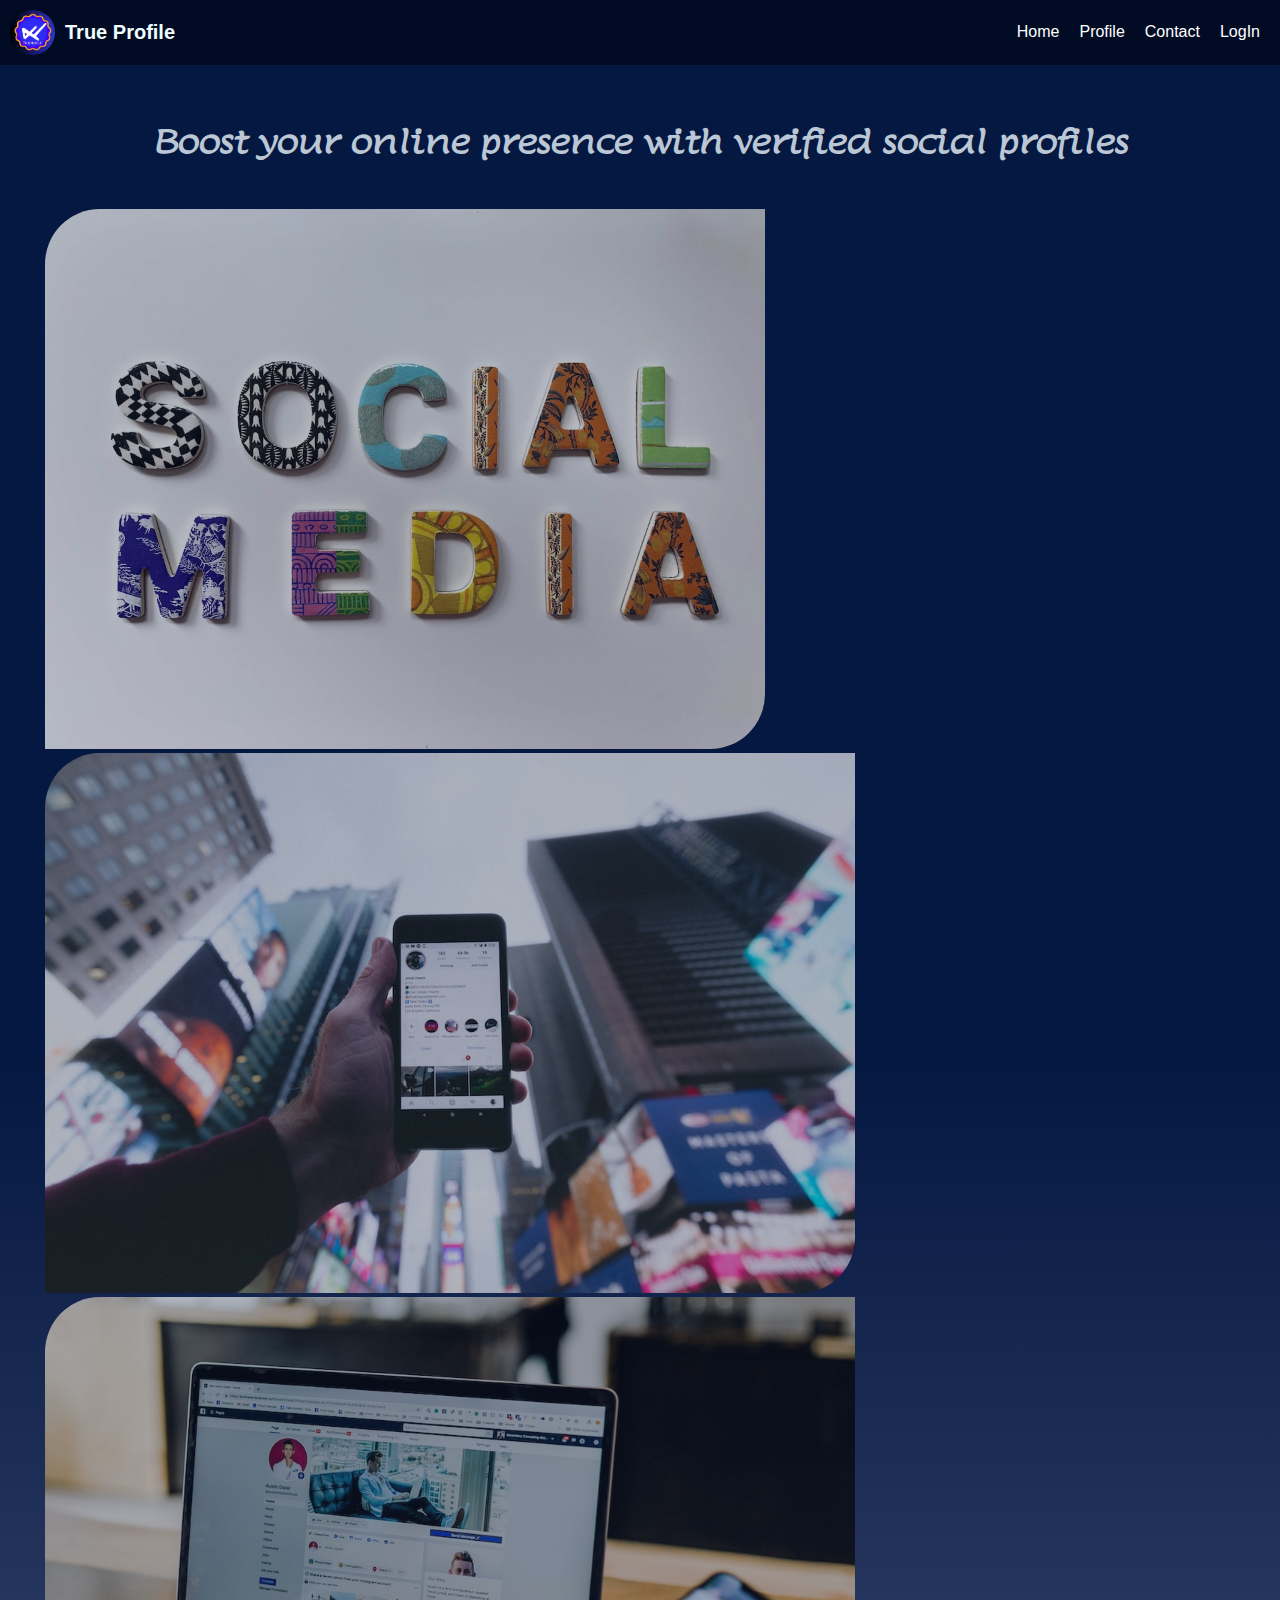
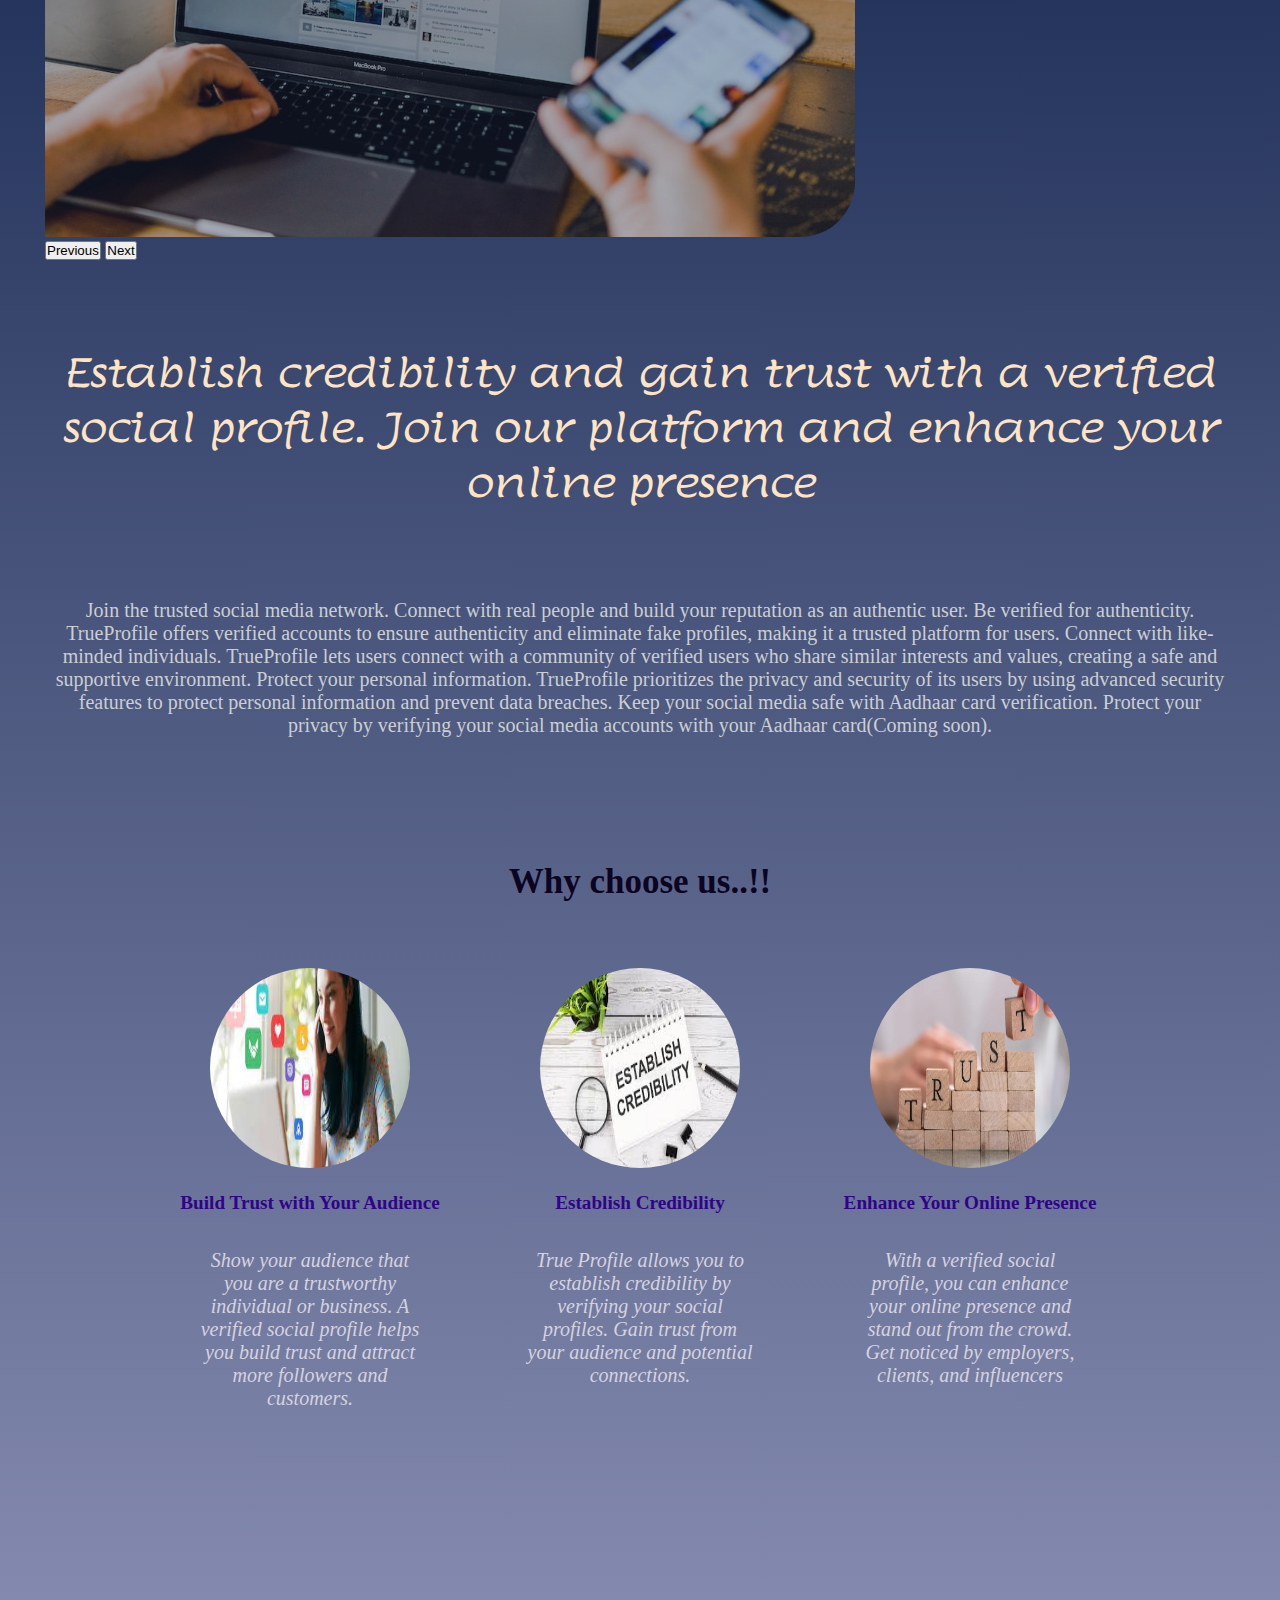
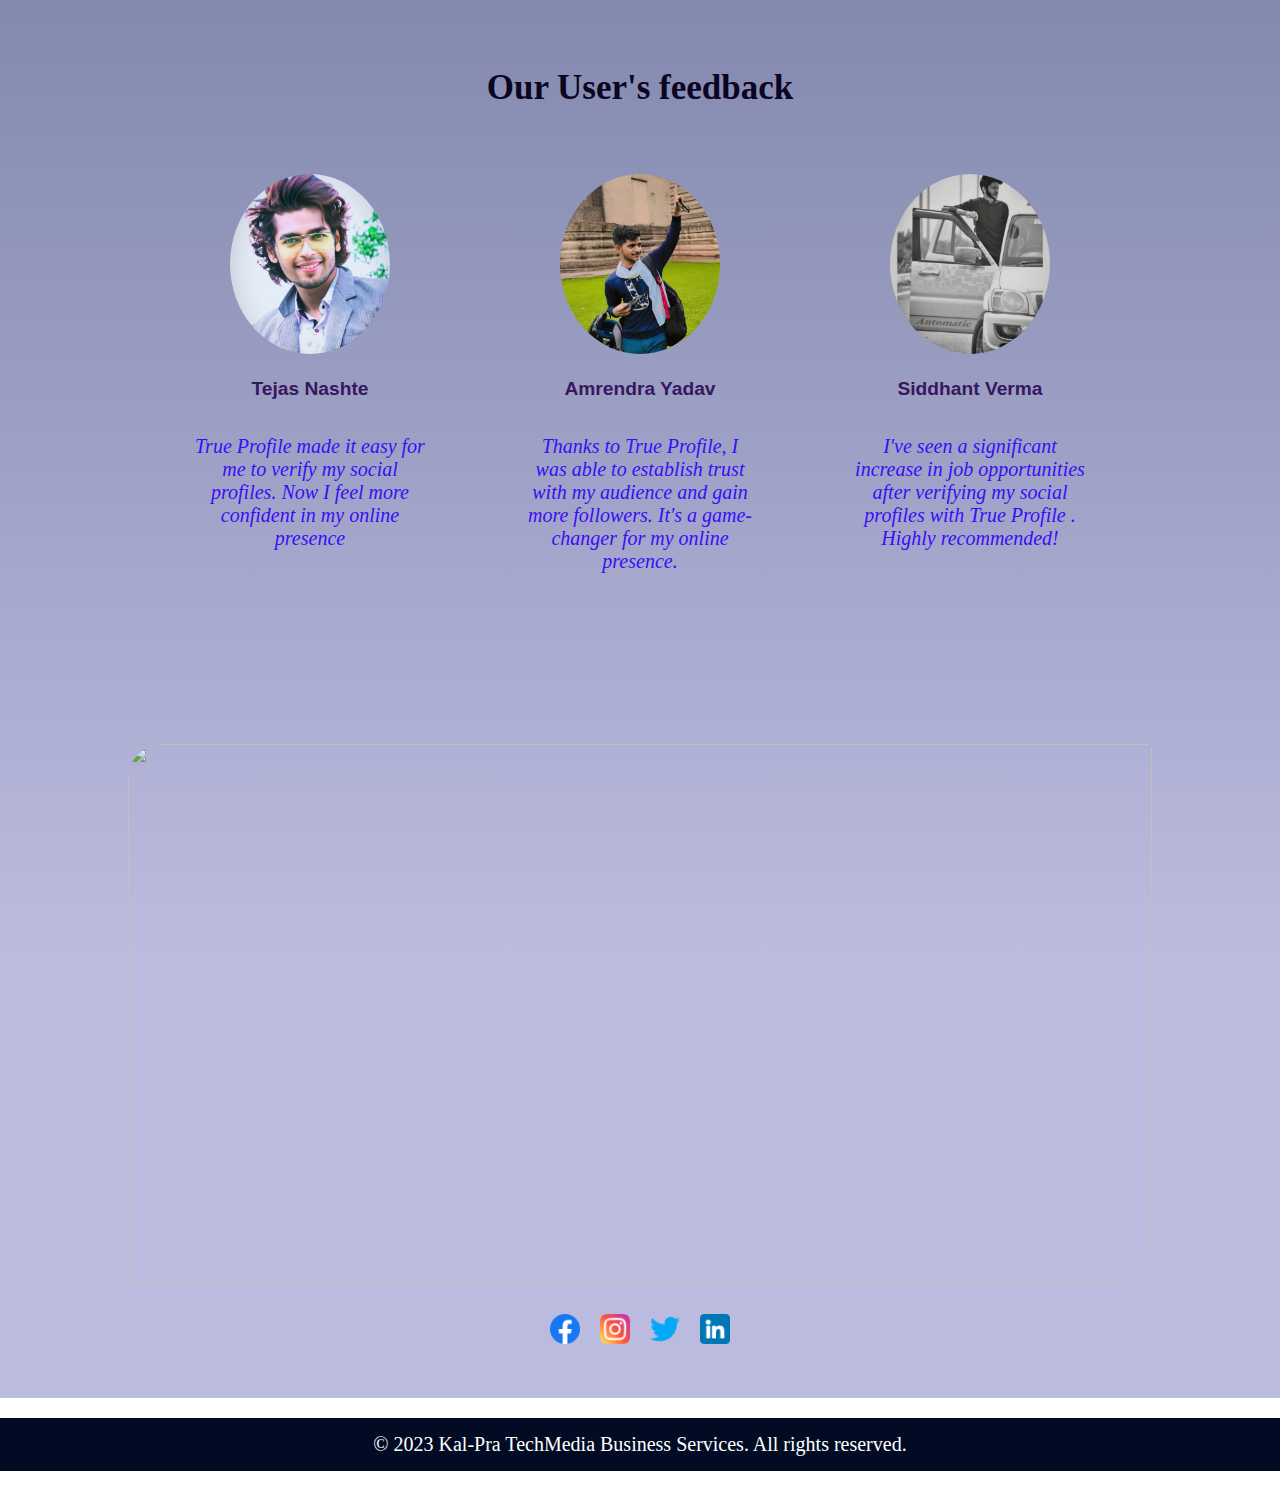
==== commit 8793ffe2: "add gif" ====
--- a/dashboard.html
+++ b/dashboard.html
@@ -155,6 +155,11 @@
       </div>
     </section>
     
+    <section>
+      <div id="likeShare">
+        <img src="./video/Untitled design.gif" alt="">
+      </div>
+    </section>
     
     
 
@@ -176,6 +181,7 @@
     <p>&copy; 2023 Kal-Pra TechMedia Business Services. All rights reserved.</p>
   </footer>
   <script src="https://cdn.jsdelivr.net/npm/bootstrap@5.3.0/dist/js/bootstrap.bundle.min.js" integrity="sha384-geWF76RCwLtnZ8qwWowPQNguL3RmwHVBC9FhGdlKrxdiJJigb/j/68SIy3Te4Bkz" crossorigin="anonymous"></script>
+  <script src="./js/main.js"></script>
  
 </body>
 </html>
--- a/css/dashboard.css
+++ b/css/dashboard.css
@@ -250,12 +250,19 @@
     font-style: italic;
     color: #390ef6;
   }
-  
-  
-  
-  
-
-
+ 
+  #likeShare{
+    display: flex;
+    align-items: center;
+    justify-content: center;
+  }
+
+  #likeShare img{
+    width: 80vw;
+    height: 60vh;
+    border-radius: 35px 5px 35px 5px;
+    
+  }
   .social-icons{
     margin-top: 10px;
     display: flex;
